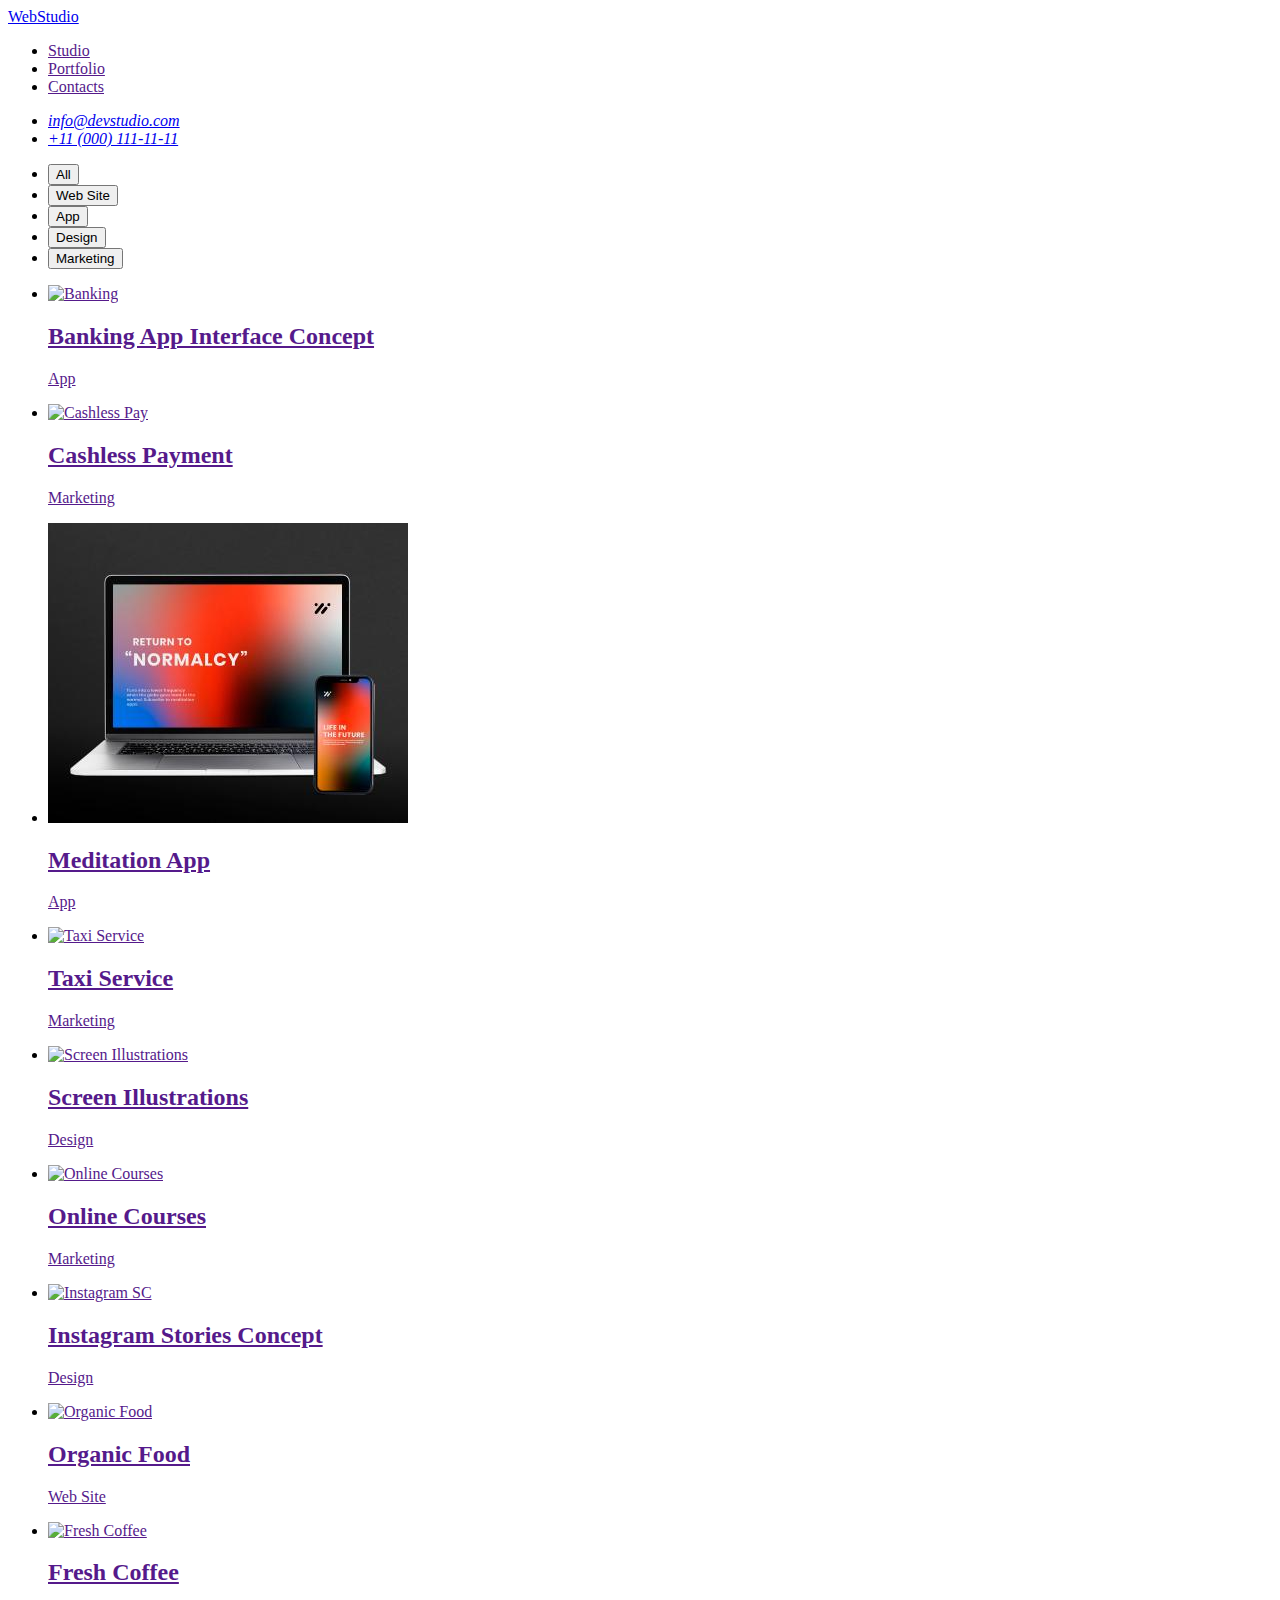
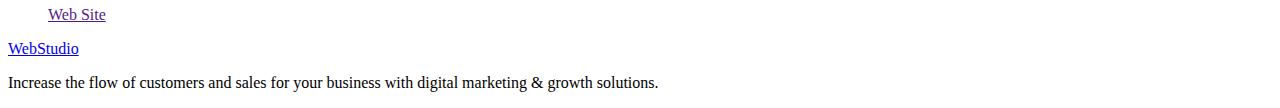
==== portfolio.html @ 50a55d16 "test_commit" ====
<!DOCTYPE html>
<html lang="en">
<head>
    <meta charset="UTF-8">
    <meta http-equiv="X-UA-Compatible" content="IE=edge">
    <meta name="viewport" content="width=device-width, initial-scale=1.0">
    <title>Portfolio</title>
</head>
<header> 
    <nav>
<a href="./index.html">
WebStudio
</a>
<!--Планировка составления бизнес проєкта -->
<ul>
    <li><a href="">Studio</a></li>
    <li><a href="">Portfolio</a></li>
    <li><a href="">Contacts</a></li>
</ul>
<!-- Контактная информация -->
</nav>
<address>
<ul>
<li><a href="mailto:info@devstudio.com">info@devstudio.com</a></li>
<li><a href="tel:+110001111111">+11 (000) 111-11-11</a></li>
</ul>
</address>
</header>
<main>
        <section>
            <h1 hidden>Portfolio</h1>
            <ul>
                <li>
                    <button type="button">All</button>
                </li>
                <li>
                    <button type="button">Web Site</button>
                </li>
                <li>
                    <button type="button">App</button>
                </li>
                <li>
                    <button type="button">Design</button>
                </li>
                <li>
                    <button type="button">Marketing</button>
                </li>
            </ul>
            <ul>
                <li>
                    <a href="">  
                        <img src="./images/img1.jpg" alt="Banking" width="360" height="300" >
                        <h2>Banking App Interface Concept</h2>
                        <p>App</p>
                    </a>
                </li>
                <li>
                    <a href="">  
                        <img src="./images/img2.jpg" alt="Cashless Pay" width="360" height="300">
                        <h2>Cashless Payment</h2>
                        <p>Marketing</p>
                    </a>  
                </li>
                <li>
                    <a href="">  
                        <img src="./images/img3.jpg" alt="Meditation App" width="360" height="300">
                        <h2>Meditation App</h2>
                        <p>App</p>
                    </a>
                </li>
                <li>
                    <a href="">  
                        <img src="./images/img4.jpg" alt="Taxi Service" width="360" height="300">
                        <h2>Taxi Service</h2>
                        <p>Marketing</p>
                    </a> 
                </li>
                <li>
                    <a href="">  
                        <img src="./images/img5.jpg" alt="Screen Illustrations" width="360" height="300">
                        <h2>Screen Illustrations</h2>
                        <p>Design</p>
                    </a>  
                </li>
                <li>
                    <a href="">  
                        <img src="./images/img6.jpg" alt="Online Courses" width="360" height="300">
                        <h2>Online Courses</h2>
                        <p>Marketing</p>
                    </a>    
                </li>
                <li>
                    <a href="">  
                        <img src="./images/img7.jpg" alt="Instagram SC" width="360" height="300">
                        <h2>Instagram Stories Concept</h2>
                        <p>Design</p>
                    </a>  
                </li>
                <li>
                    <a href="">  
                        <img src="./images/img8.jpg" alt="Organic Food" width="360" height="300">
                        <h2>Organic Food</h2>
                        <p>Web Site</p>
                    </a>  
                </li>
                <li>
                    <a href="">  
                        <img src="./images/img9.jpg" alt="Fresh Coffee" width="360" height="300">
                        <h2>Fresh Coffee</h2>
                        <p>Web Site</p>
                    </a>
                </li>
            </ul>
        </section>
    </main>
<footer>
<a href="./index.html">
  WebStudio
</a>
<p>
    Increase the flow of customers and sales for your business with digital marketing & growth solutions.
</p>
</footer>
</html>
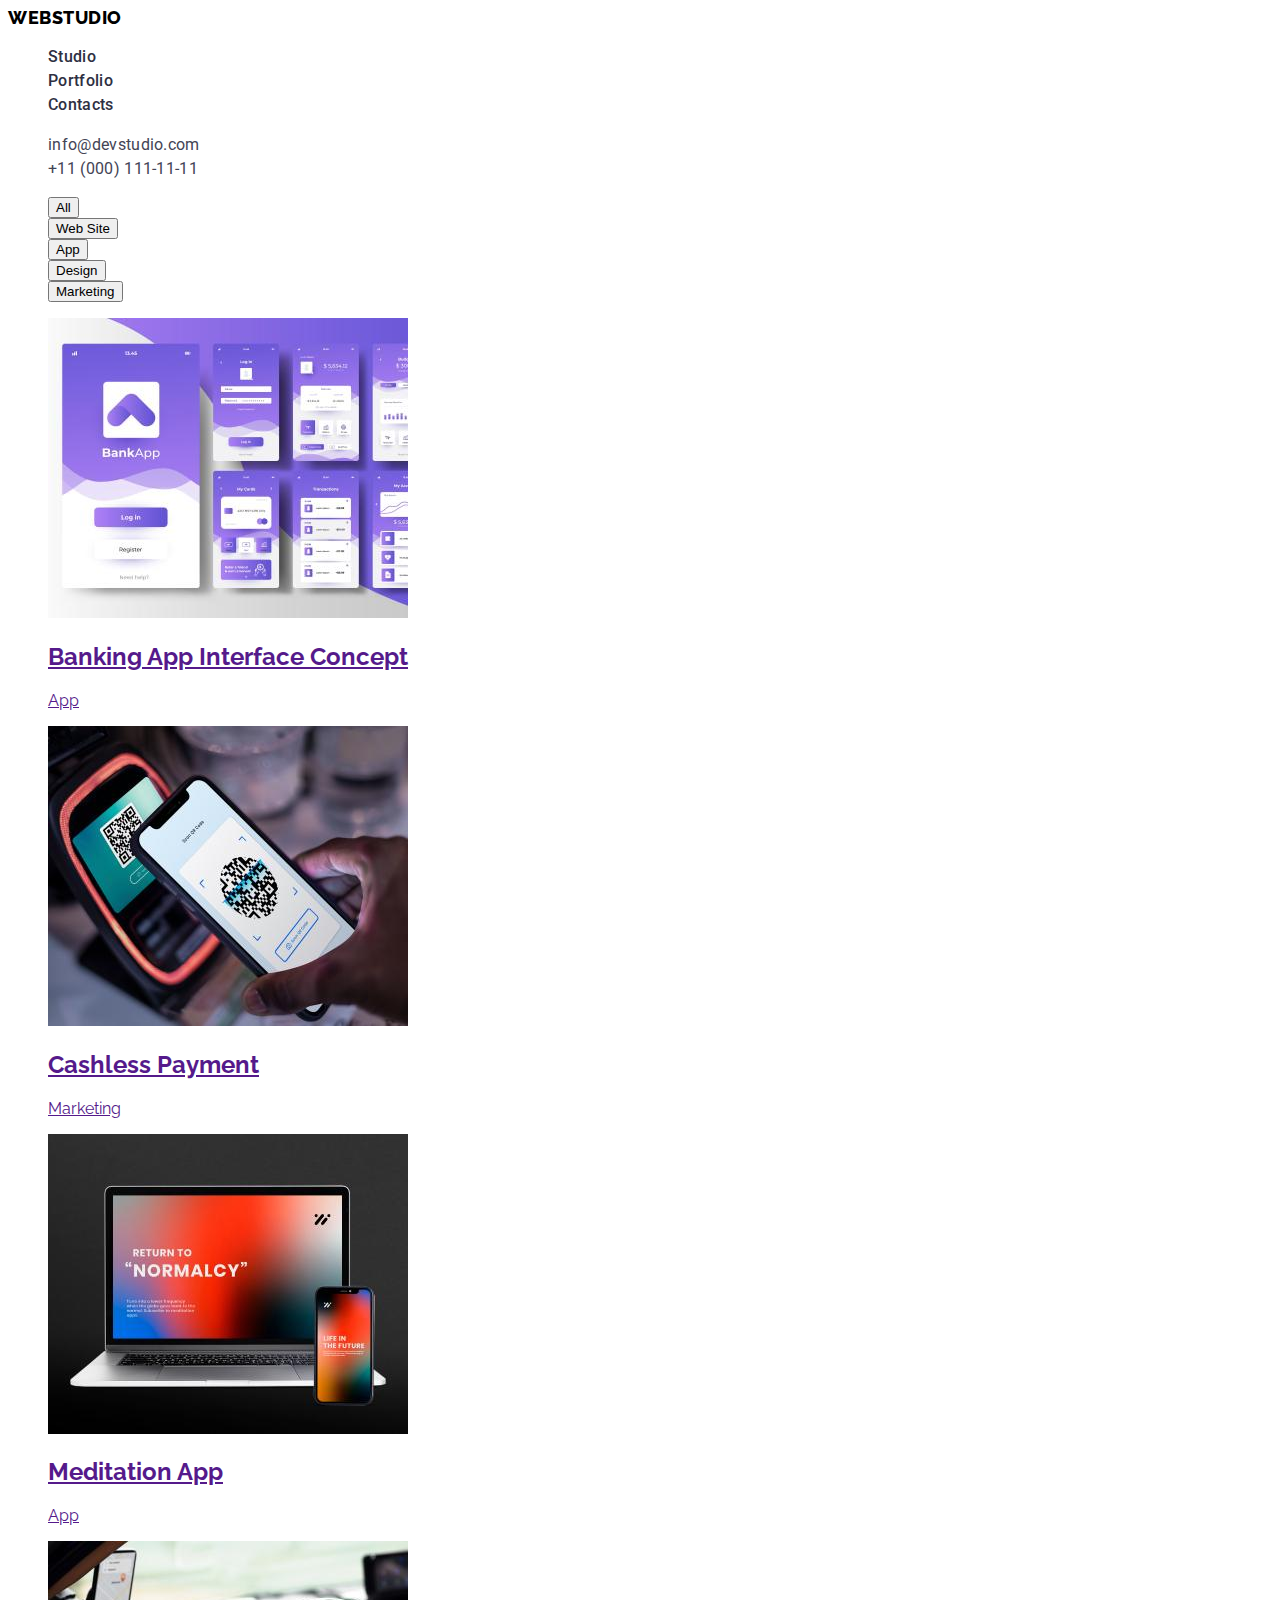
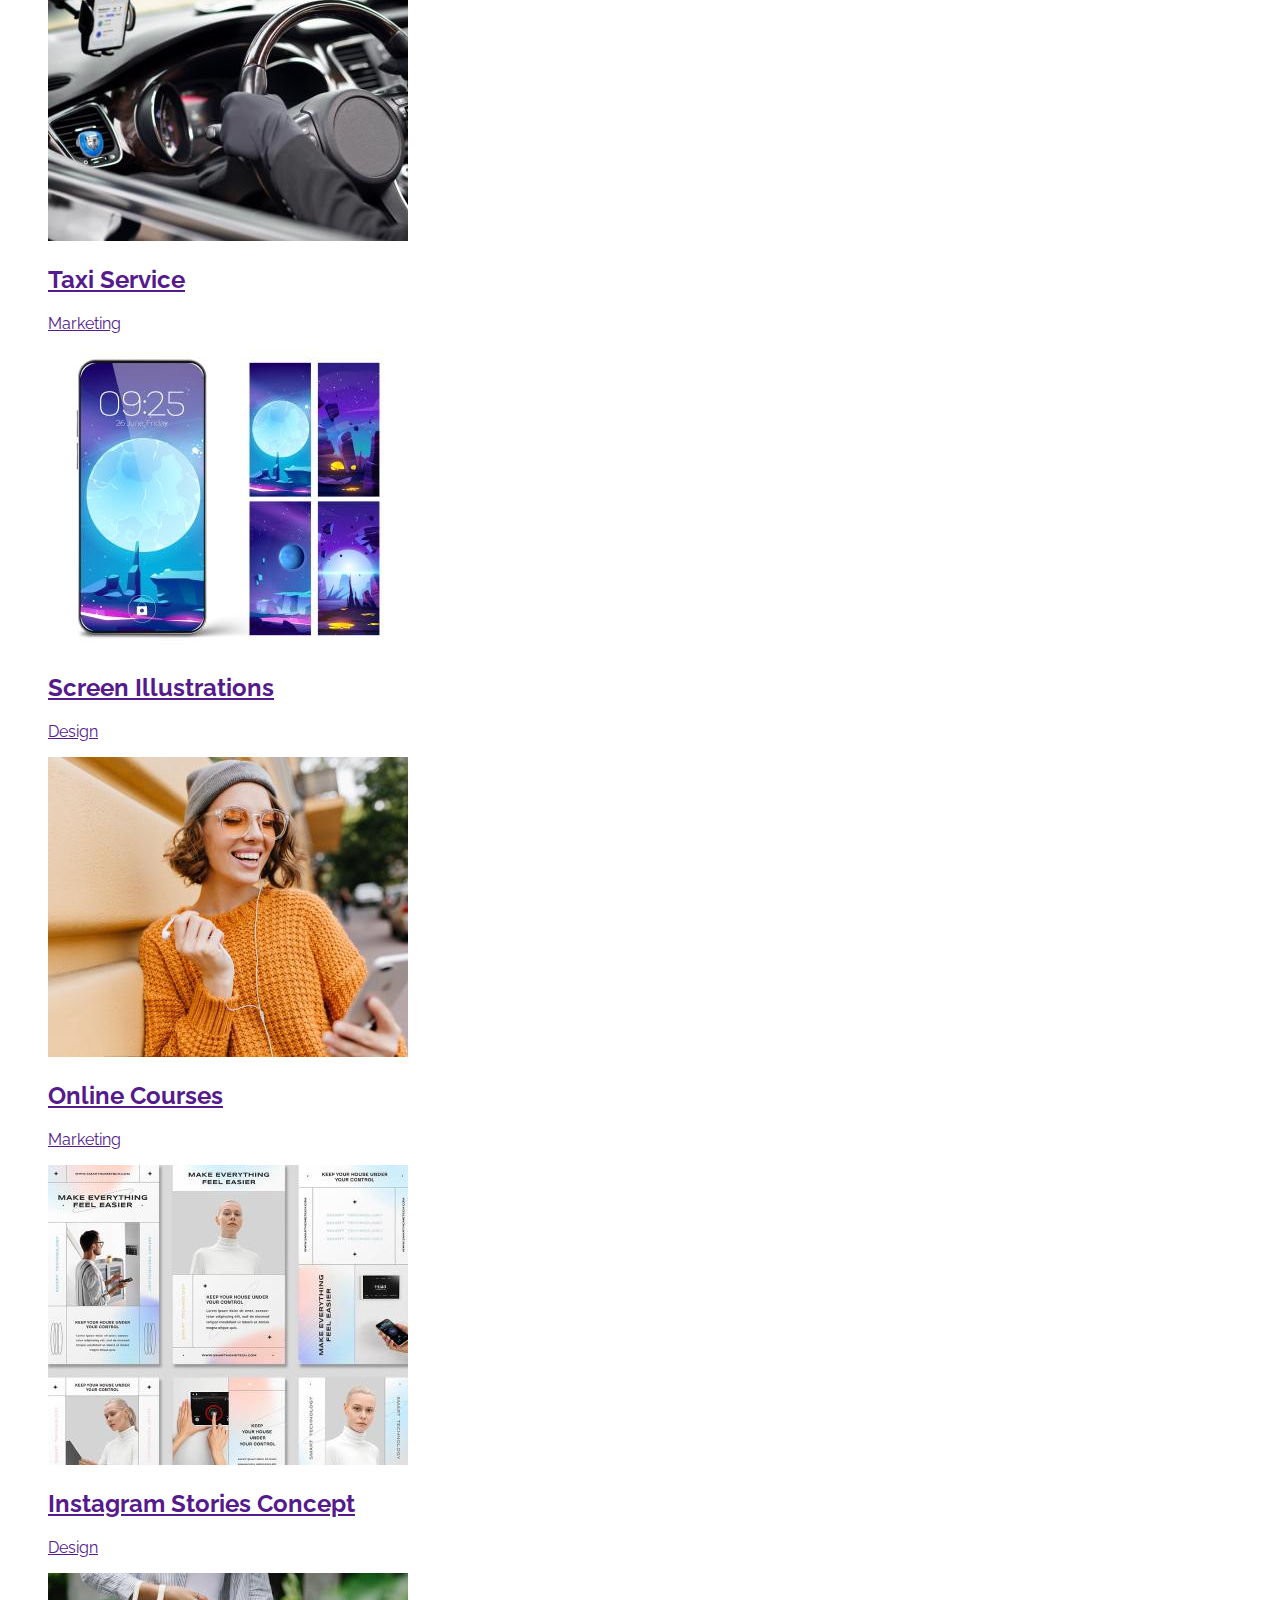
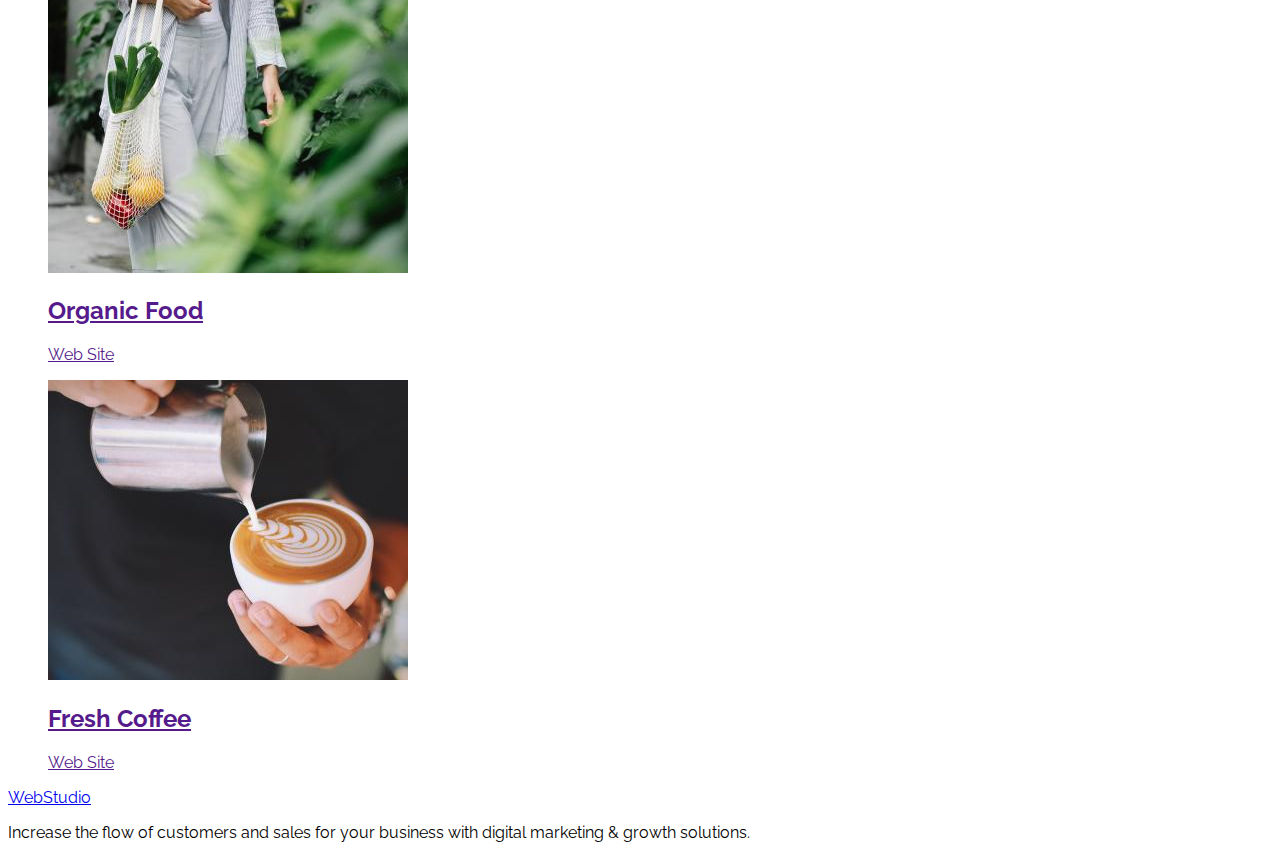
==== commit 030633eb: "commit 2.0." ====
--- a/portfolio.html
+++ b/portfolio.html
@@ -5,109 +5,113 @@
     <meta http-equiv="X-UA-Compatible" content="IE=edge">
     <meta name="viewport" content="width=device-width, initial-scale=1.0">
     <title>Portfolio</title>
+    <link rel="preconnect" href="https://fonts.googleapis.com">
+    <link rel="preconnect" href="https://fonts.gstatic.com" crossorigin>
+    <link href="https://fonts.googleapis.com/css2?family=Raleway:wght@800&family=Roboto:wght@400;500;700;900&display=swap" rel="stylesheet">
+    <link rel="stylesheet" href="./css/styles.css">
 </head>
-<header> 
-    <nav>
-<a href="./index.html">
+<header class="header"> 
+    <nav class="header-nav">
+<a href="./index.html" class="header-logo">
 WebStudio
 </a>
 <!--Планировка составления бизнес проєкта -->
-<ul>
-    <li><a href="">Studio</a></li>
-    <li><a href="">Portfolio</a></li>
-    <li><a href="">Contacts</a></li>
+<ul class="head-list">
+    <li class="head-item"><a href="" class="head-link">Studio</a></li>
+    <li class="head-item"><a href="" class="head-link">Portfolio</a></li>
+    <li class="head-item"><a href="" class="head-link">Contacts</a></li>
 </ul>
 <!-- Контактная информация -->
 </nav>
-<address>
-<ul>
-<li><a href="mailto:info@devstudio.com">info@devstudio.com</a></li>
-<li><a href="tel:+110001111111">+11 (000) 111-11-11</a></li>
+<address class="head-address">
+<ul class="address-list">
+<li class="address-item"><a href="mailto:info@devstudio.com" class="address-link">info@devstudio.com</a></li>
+<li class="address-item"><a href="tel:+110001111111" class="address-link">+11 (000) 111-11-11</a></li>
 </ul>
 </address>
 </header>
-<main>
-        <section>
+<main class="main" >
+        <section class="filter">
             <h1 hidden>Portfolio</h1>
-            <ul>
-                <li>
+            <ul class="filter-list">
+                <li class="filter-item">
                     <button type="button">All</button>
                 </li>
-                <li>
+                <li class="filter-item">
                     <button type="button">Web Site</button>
                 </li>
-                <li>
+                <li class="filter-item">
                     <button type="button">App</button>
                 </li>
-                <li>
+                <li class="filter-item">
                     <button type="button">Design</button>
                 </li>
-                <li>
+                <li class="filter-item">
                     <button type="button">Marketing</button>
                 </li>
             </ul>
-            <ul>
-                <li>
+            <ul class="card" class="link">
+                <li class="card-item">
                     <a href="">  
                         <img src="./images/img1.jpg" alt="Banking" width="360" height="300" >
-                        <h2>Banking App Interface Concept</h2>
-                        <p>App</p>
+                        <h2 class="card-name">Banking App Interface Concept</h2>
+                        <p class="card-group">App</p>
                     </a>
                 </li>
-                <li>
+                <li class="card-item">
                     <a href="">  
                         <img src="./images/img2.jpg" alt="Cashless Pay" width="360" height="300">
-                        <h2>Cashless Payment</h2>
-                        <p>Marketing</p>
+                        <h2 class="card-name">Cashless Payment</h2>
+                        <p class="card-group">Marketing</p>
+                    </a>  
+                </li >
+                <li class="card-item">
+                    <a href="">  
+                        <img src="./images/img3.jpg" alt="Meditation App" width="360" height="300">
+                        <h2 class="card-name">Meditation App</h2>
+                        <p class="card-group">App</p>
+                    </a>
+                </li>
+                <li class="card-item">
+                    <a href="">  
+                        <img src="./images/img4.jpg" alt="Taxi Service" width="360" height="300">
+                        <h2 class="card-name">Taxi Service</h2>
+                        <p class="card-group">Marketing</p>
+                    </a> 
+                </li>
+                <li class="card-item">
+                    <a href="">  
+                        <img src="./images/img5.jpg" alt="Screen Illustrations" width="360" height="300">
+                        <h2 class="card-name">Screen Illustrations</h2>
+                        <p class="card-group">Design</p>
                     </a>  
                 </li>
-                <li>
+                <li class="card-item">
                     <a href="">  
-                        <img src="./images/img3.jpg" alt="Meditation App" width="360" height="300">
-                        <h2>Meditation App</h2>
-                        <p>App</p>
-                    </a>
+                        <img src="./images/img6.jpg" alt="Online Courses" width="360" height="300">
+                        <h2 class="card-name">Online Courses</h2>
+                        <p class="card-group">Marketing</p>
+                    </a>    
                 </li>
-                <li>
+                <li class="card-item">
                     <a href="">  
-                        <img src="./images/img4.jpg" alt="Taxi Service" width="360" height="300">
-                        <h2>Taxi Service</h2>
-                        <p>Marketing</p>
-                    </a> 
-                </li>
-                <li>
-                    <a href="">  
-                        <img src="./images/img5.jpg" alt="Screen Illustrations" width="360" height="300">
-                        <h2>Screen Illustrations</h2>
-                        <p>Design</p>
+                        <img src="./images/img7.jpg" alt="Instagram SC" width="360" height="300">
+                        <h2 class="card-name">Instagram Stories Concept</h2>
+                        <p class="card-group">Design</p>
                     </a>  
                 </li>
-                <li>
+                <li class="card-item">
                     <a href="">  
-                        <img src="./images/img6.jpg" alt="Online Courses" width="360" height="300">
-                        <h2>Online Courses</h2>
-                        <p>Marketing</p>
-                    </a>    
-                </li>
-                <li>
-                    <a href="">  
-                        <img src="./images/img7.jpg" alt="Instagram SC" width="360" height="300">
-                        <h2>Instagram Stories Concept</h2>
-                        <p>Design</p>
+                        <img src="./images/img8.jpg" alt="Organic Food" width="360" height="300">
+                        <h2 class="card-name">Organic Food</h2>
+                        <p class="card-group">Web Site</p>
                     </a>  
                 </li>
-                <li>
-                    <a href="">  
-                        <img src="./images/img8.jpg" alt="Organic Food" width="360" height="300">
-                        <h2>Organic Food</h2>
-                        <p>Web Site</p>
-                    </a>  
-                </li>
-                <li>
+                <li class="card-item">
                     <a href="">  
                         <img src="./images/img9.jpg" alt="Fresh Coffee" width="360" height="300">
-                        <h2>Fresh Coffee</h2>
-                        <p>Web Site</p>
+                        <h2 class="card-name">Fresh Coffee</h2>
+                        <p class="card-group" class="link">Web Site</p>
                     </a>
                 </li>
             </ul>
--- a/css/styles.css
+++ b/css/styles.css
@@ -0,0 +1,52 @@
+body {
+    font-family: 'Roboto', sans-serif;
+    font-family: 'Raleway', sans-serif;
+}
+.header-logo{
+font-family: 'Raleway';
+font-style: normal;
+font-weight: 800;
+font-size: 18px;
+line-height: 1.16;
+letter-spacing: 0.03em;
+text-transform: uppercase;
+color: black;
+text-decoration: none;
+}  
+
+ul {list-style: none;}
+
+.head-link {
+font-size: 16px;
+line-height: 1.5;
+letter-spacing: 0.02em;
+color: #2E2F42;
+ text-decoration: none;
+}
+.head-link:hover {
+color: #404BBF;
+}
+
+.head-list .head-link:focus{
+    color: blue;
+}
+
+.address-item {
+    font-style: normal;
+}
+
+.address-link{
+font-family: 'Roboto';
+font-style: normal;
+font-weight: 400;
+font-size: 16px;
+line-height: 1.5;
+letter-spacing: 0.02em;
+color: #434455;
+text-decoration: none;
+}
+
+.header {
+    font-family: 'Roboto';
+    font-weight: 500;
+    }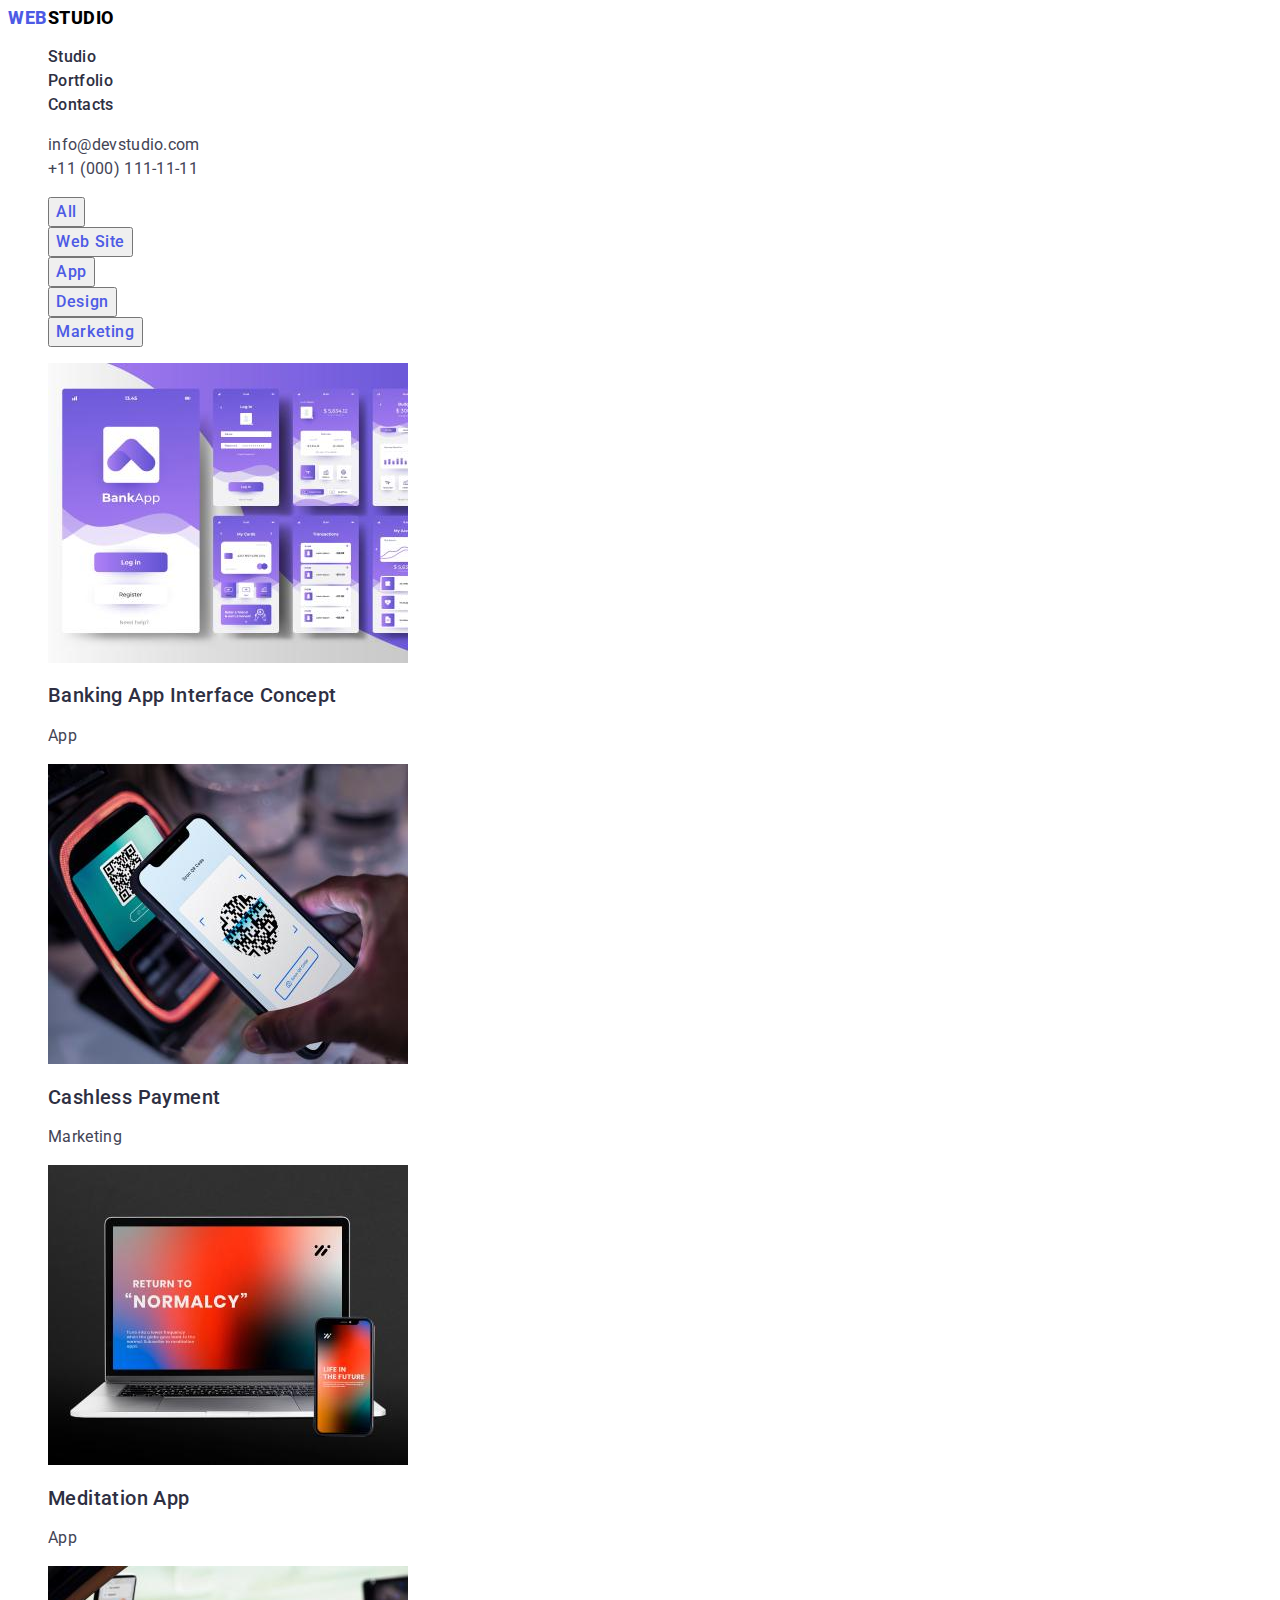
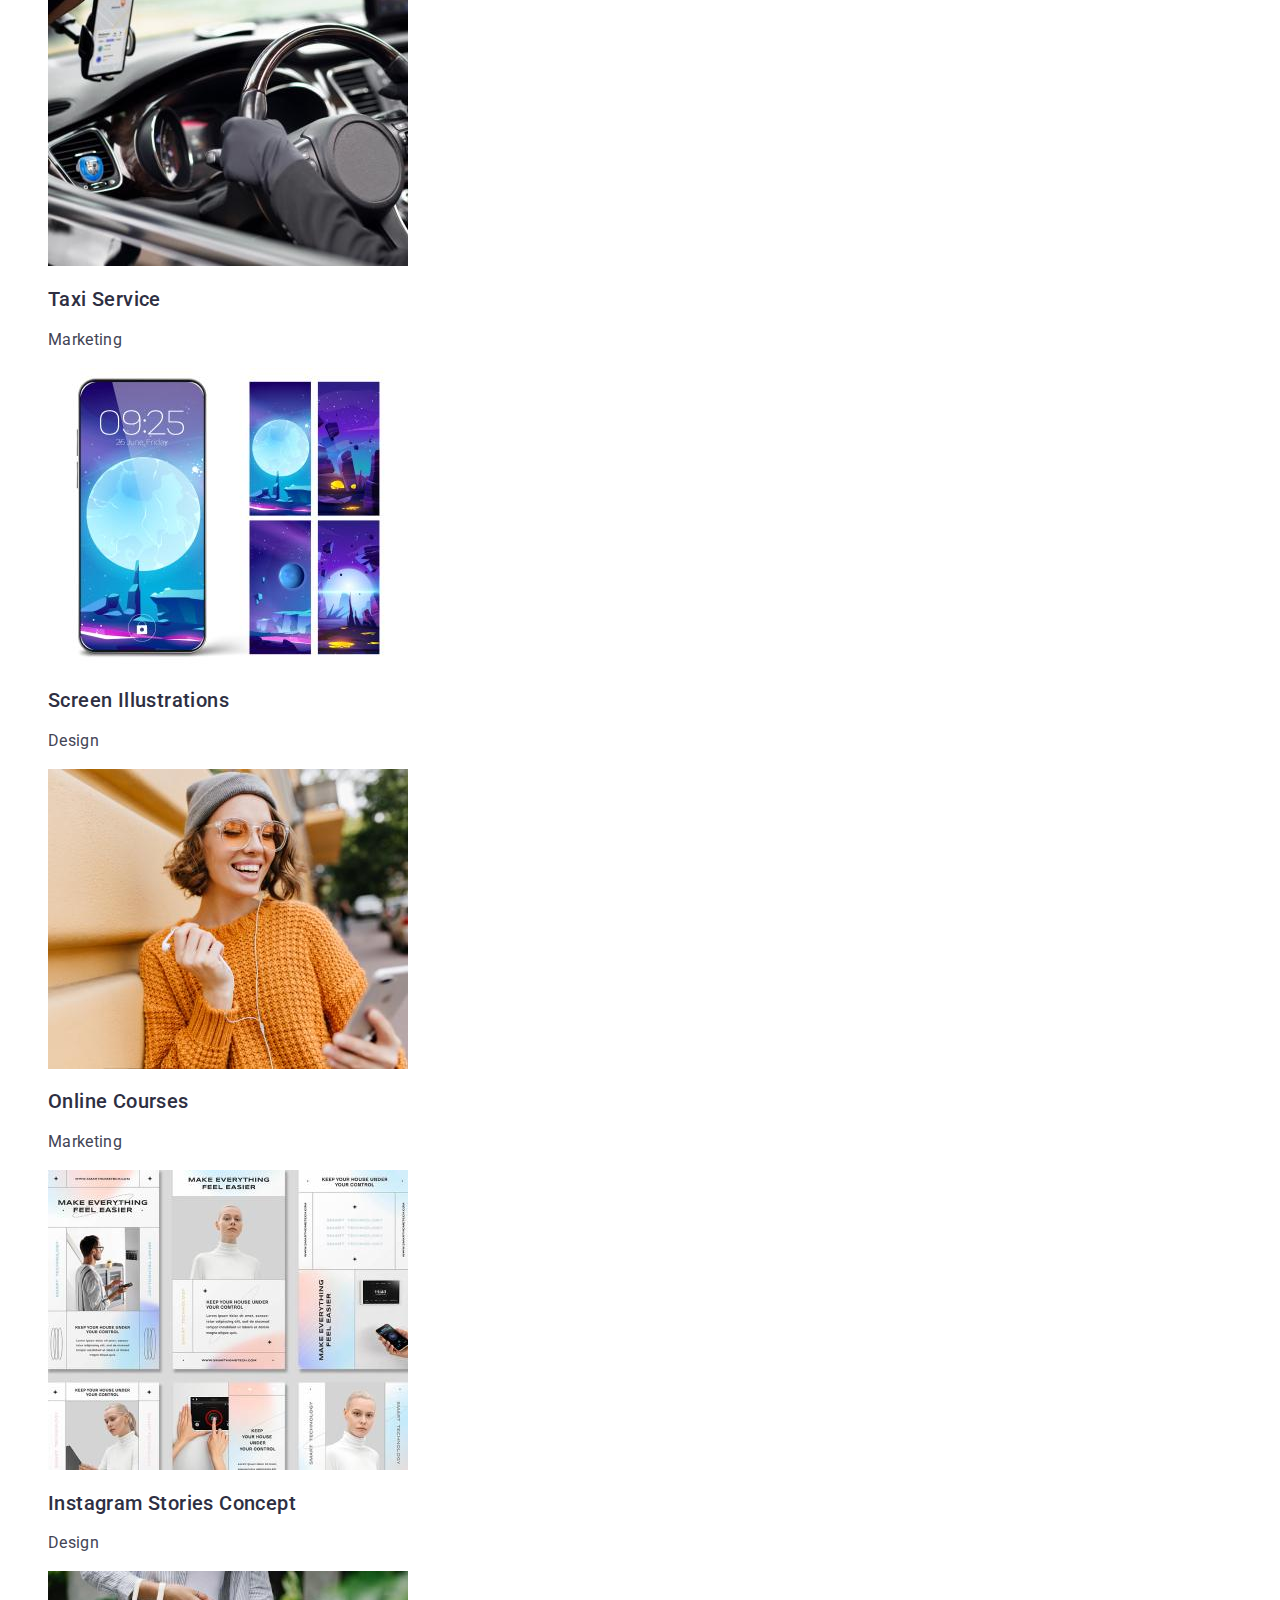
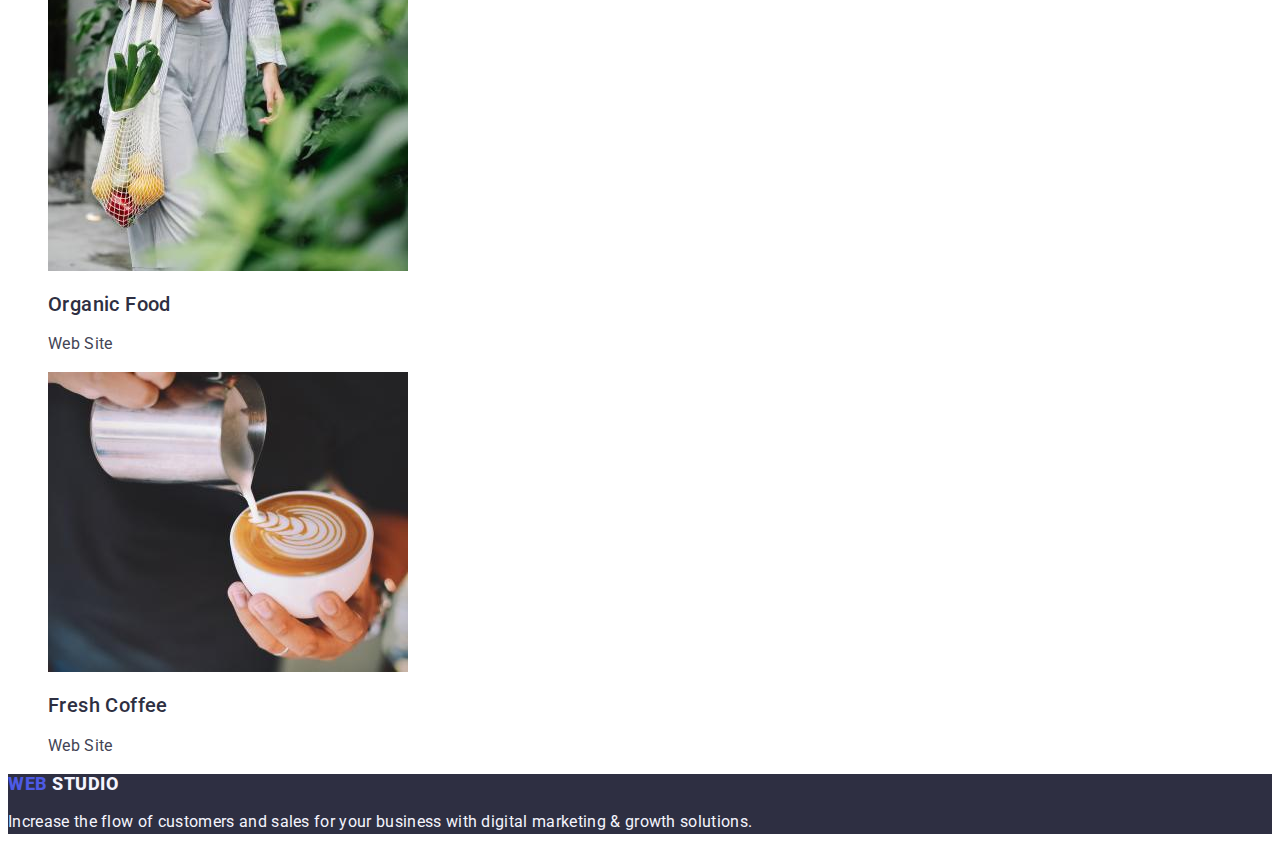
==== commit 02385388: "commit_3.0" ====
--- a/portfolio.html
+++ b/portfolio.html
@@ -13,7 +13,7 @@
 <header class="header"> 
     <nav class="header-nav">
 <a href="./index.html" class="header-logo">
-WebStudio
+<span class="span">Web</span>Studio
 </a>
 <!--Планировка составления бизнес проєкта -->
 <ul class="head-list">
@@ -24,7 +24,7 @@
 <!-- Контактная информация -->
 </nav>
 <address class="head-address">
-<ul class="address-list">
+<ul class="address-list service">
 <li class="address-item"><a href="mailto:info@devstudio.com" class="address-link">info@devstudio.com</a></li>
 <li class="address-item"><a href="tel:+110001111111" class="address-link">+11 (000) 111-11-11</a></li>
 </ul>
@@ -35,93 +35,93 @@
             <h1 hidden>Portfolio</h1>
             <ul class="filter-list">
                 <li class="filter-item">
-                    <button type="button">All</button>
+                    <button type="button" class="filter-btn">All</button>
                 </li>
                 <li class="filter-item">
-                    <button type="button">Web Site</button>
+                    <button type="button" class="filter-btn">Web Site</button>
                 </li>
                 <li class="filter-item">
-                    <button type="button">App</button>
+                    <button type="button" class="filter-btn">App</button>
                 </li>
                 <li class="filter-item">
-                    <button type="button">Design</button>
+                    <button type="button" class="filter-btn">Design</button>
                 </li>
                 <li class="filter-item">
-                    <button type="button">Marketing</button>
+                    <button type="button" class="filter-btn">Marketing</button>
                 </li>
             </ul>
-            <ul class="card" class="link">
-                <li class="card-item">
-                    <a href="">  
-                        <img src="./images/img1.jpg" alt="Banking" width="360" height="300" >
-                        <h2 class="card-name">Banking App Interface Concept</h2>
+            <ul class="card" >
+                <li class="card-item" >
+                    <a href="" class="link">  
+                        <img src="./images/img1.jpg" alt="banking" width="360" height="300" >
+                        <h2 class="card-name" >Banking App Interface Concept</h2>
                         <p class="card-group">App</p>
                     </a>
                 </li>
                 <li class="card-item">
-                    <a href="">  
-                        <img src="./images/img2.jpg" alt="Cashless Pay" width="360" height="300">
+                    <a href="" class="link">  
+                        <img src="./images/img2.jpg" alt="cashless-pay" width="360" height="300">
                         <h2 class="card-name">Cashless Payment</h2>
                         <p class="card-group">Marketing</p>
                     </a>  
                 </li >
                 <li class="card-item">
-                    <a href="">  
-                        <img src="./images/img3.jpg" alt="Meditation App" width="360" height="300">
+                    <a href="" class="link">  
+                        <img src="./images/img3.jpg" alt="meditation-app" width="360" height="300">
                         <h2 class="card-name">Meditation App</h2>
                         <p class="card-group">App</p>
                     </a>
                 </li>
                 <li class="card-item">
-                    <a href="">  
-                        <img src="./images/img4.jpg" alt="Taxi Service" width="360" height="300">
+                    <a href="" class="link">  
+                        <img src="./images/img4.jpg" alt="taxi-service" width="360" height="300">
                         <h2 class="card-name">Taxi Service</h2>
                         <p class="card-group">Marketing</p>
                     </a> 
                 </li>
                 <li class="card-item">
-                    <a href="">  
-                        <img src="./images/img5.jpg" alt="Screen Illustrations" width="360" height="300">
+                    <a href="" class="link">  
+                        <img src="./images/img5.jpg" alt="screen-illustrations" width="360" height="300">
                         <h2 class="card-name">Screen Illustrations</h2>
                         <p class="card-group">Design</p>
                     </a>  
                 </li>
                 <li class="card-item">
-                    <a href="">  
-                        <img src="./images/img6.jpg" alt="Online Courses" width="360" height="300">
+                    <a href="" class="link">  
+                        <img src="./images/img6.jpg" alt="online-courses" width="360" height="300">
                         <h2 class="card-name">Online Courses</h2>
                         <p class="card-group">Marketing</p>
                     </a>    
                 </li>
                 <li class="card-item">
-                    <a href="">  
-                        <img src="./images/img7.jpg" alt="Instagram SC" width="360" height="300">
+                    <a href="" class="link">  
+                        <img src="./images/img7.jpg" alt="instagram-sc" width="360" height="300">
                         <h2 class="card-name">Instagram Stories Concept</h2>
                         <p class="card-group">Design</p>
                     </a>  
                 </li>
                 <li class="card-item">
-                    <a href="">  
-                        <img src="./images/img8.jpg" alt="Organic Food" width="360" height="300">
+                    <a href="" class="link">  
+                        <img src="./images/img8.jpg" alt="organic-food" width="360" height="300">
                         <h2 class="card-name">Organic Food</h2>
                         <p class="card-group">Web Site</p>
                     </a>  
                 </li>
                 <li class="card-item">
-                    <a href="">  
-                        <img src="./images/img9.jpg" alt="Fresh Coffee" width="360" height="300">
+                    <a href="" class="link">  
+                        <img src="./images/img9.jpg" alt="fresh-coffee" width="360" height="300">
                         <h2 class="card-name">Fresh Coffee</h2>
-                        <p class="card-group" class="link">Web Site</p>
+                        <p class="card-group">Web Site</p>
                     </a>
                 </li>
             </ul>
         </section>
     </main>
-<footer>
-<a href="./index.html">
-  WebStudio
+<footer class="footer">
+<a href="./index.html" class="header-logo">
+<span class="span">Web</span> <span class="span-footer">Studio</span>
 </a>
-<p>
+<p class="footer-text">
     Increase the flow of customers and sales for your business with digital marketing & growth solutions.
 </p>
 </footer>
--- a/css/styles.css
+++ b/css/styles.css
@@ -1,9 +1,41 @@
+:root{
+    --color-btn:#4D5AE5;
+    --color-name:#2E2F42;
+    --color-group:#434455;
+    --height-btn:1.5;
+    --height-card-name: 1.2;
+    --span-color:#4D5AE5;
+    --span-footer-color:#F4F4FD;
+}
+
 body {
     font-family: 'Roboto', sans-serif;
-    font-family: 'Raleway', sans-serif;
-}
+    color: #2E2F42;
+}
+
+.span{
+    color: var(--span-color);
+    }
+
+    .span-footer{
+    color: var(--span-footer-color);
+    }
+
+.link{
+    text-decoration: none;   
+}
+
+.service{
+    text-decoration:none;
+}
+
+.header {
+    font-family: 'Roboto' sans-serif;
+    font-weight: 500;
+    }
+
 .header-logo{
-font-family: 'Raleway';
+font-family: 'Raleway' sans-serif;
 font-style: normal;
 font-weight: 800;
 font-size: 18px;
@@ -21,7 +53,7 @@
 line-height: 1.5;
 letter-spacing: 0.02em;
 color: #2E2F42;
- text-decoration: none;
+text-decoration: none;
 }
 .head-link:hover {
 color: #404BBF;
@@ -31,12 +63,8 @@
     color: blue;
 }
 
-.address-item {
-    font-style: normal;
-}
-
 .address-link{
-font-family: 'Roboto';
+font-family: 'Roboto' sans-serif;
 font-style: normal;
 font-weight: 400;
 font-size: 16px;
@@ -46,7 +74,165 @@
 text-decoration: none;
 }
 
-.header {
-    font-family: 'Roboto';
+.address-link:hover, .address-link:focus{
+color: #404BBF;
+}
+
+.main{
+
+}
+
+.filter{
+
+}
+
+.filter-list{
+
+}
+
+.filter-btn{
+font-family: inherit;
+font-style: normal;
+font-weight: 500;
+font-size: 16px;
+line-height: var(--height-btn);
+letter-spacing: 0.04em;
+color: var(--color-btn);
+cursor: pointer;
+}
+
+.filter-btn:hover, .filter-btn:focus{
+background: #404BBF;
+color: #FFFFFF;
+cursor: pointer;
+}
+
+
+.card-name{
+font-family: 'Roboto' sans-serif;
+font-style: normal;
+font-weight: 500;
+font-size: 20px;
+line-height: var(--height-card-name);
+letter-spacing: 0.02em;
+color: var(--color-name);
+}
+
+.card-group{
+    font-family: 'Roboto' sans-serif;
+    font-style: normal;
+    font-weight: 400;
+    font-size: 16px;
+    line-height: 1.5;
+    letter-spacing: 0.02em;
+    color: var(--color-group);
+}
+
+.footer{
+    background: #2E2F42;
+}
+
+.footer-text{
+font-family: 'Roboto' sans-serif;
+font-style: normal;
+font-weight: 400;
+font-size: 16px;
+line-height: 1.5;
+letter-spacing: 0.02em;
+color: #F4F4FD;
+}
+    
+/*___________________first page site_____________________*/
+
+.hero{
+    background: #2E2F42;
+}
+
+.hero-header{
+    font-family: 'Roboto' sans-serif;
+    font-style: normal;
+    font-weight: 700;
+    font-size: 56px;
+    line-height: 1.07;
+    letter-spacing: 0.02em;
+    color: #FFFFFF;
+}
+
+.hero-btn{
+    font-family: 'Roboto'sans-serif;
+font-style: normal;
+font-weight: 500;
+font-size: 16px;
+line-height: 1.5;
+letter-spacing: 0.04em;
+color: #FFFFFF;
+background: #4D5AE5;
+cursor: pointer;
+}
+
+.hero-btn:hover ,
+.hero-btn:focus{
+background: #404BBF;
+}
+
+.advantages-title{
+font-family: 'Roboto'sans-serif;
+font-style: normal;
+font-weight: 500;
+font-size: 20px;
+line-height: 1.2;
+letter-spacing: 0.02em;
+color: #2E2F42;
+}
+
+.advantages-text{
+    font-family: 'Roboto'sans-serif;
+    font-style: normal;
+    font-weight: 400;
+    font-size: 16px;
+    line-height: 1.5;
+    letter-spacing: 0.02em;
+    color: #434455;
+}
+
+.mission-head{
+    font-family: 'Roboto'sans-serif;
+    font-style: normal;
+    font-weight: 700;
+    font-size: 36px;
+    line-height: 1.11;
+    letter-spacing: 0.02em;
+    color: #2E2F42;
+}
+
+.team{
+background: #F4F4FD;
+}
+
+.team-head{
+    font-family: 'Roboto'sans-serif;
+    font-style: normal;
+    font-weight: 700;
+    font-size: 36px;
+    line-height: 1.11;
+    letter-spacing: 0.02em;
+    color: #2E2F42;
+}
+
+.team-name{
+    font-family: 'Roboto'sans-serif;
+    font-style: normal;
     font-weight: 500;
-    }+    font-size: 20px;
+    line-height: 1.2;
+    letter-spacing: 0.02em;
+    color: #2E2F42;
+}
+
+.team-group{
+font-family: 'Roboto'sans-serif;
+font-size: 16px;
+line-height: 1.5;
+letter-spacing: 0.02em;
+color: #434455;
+}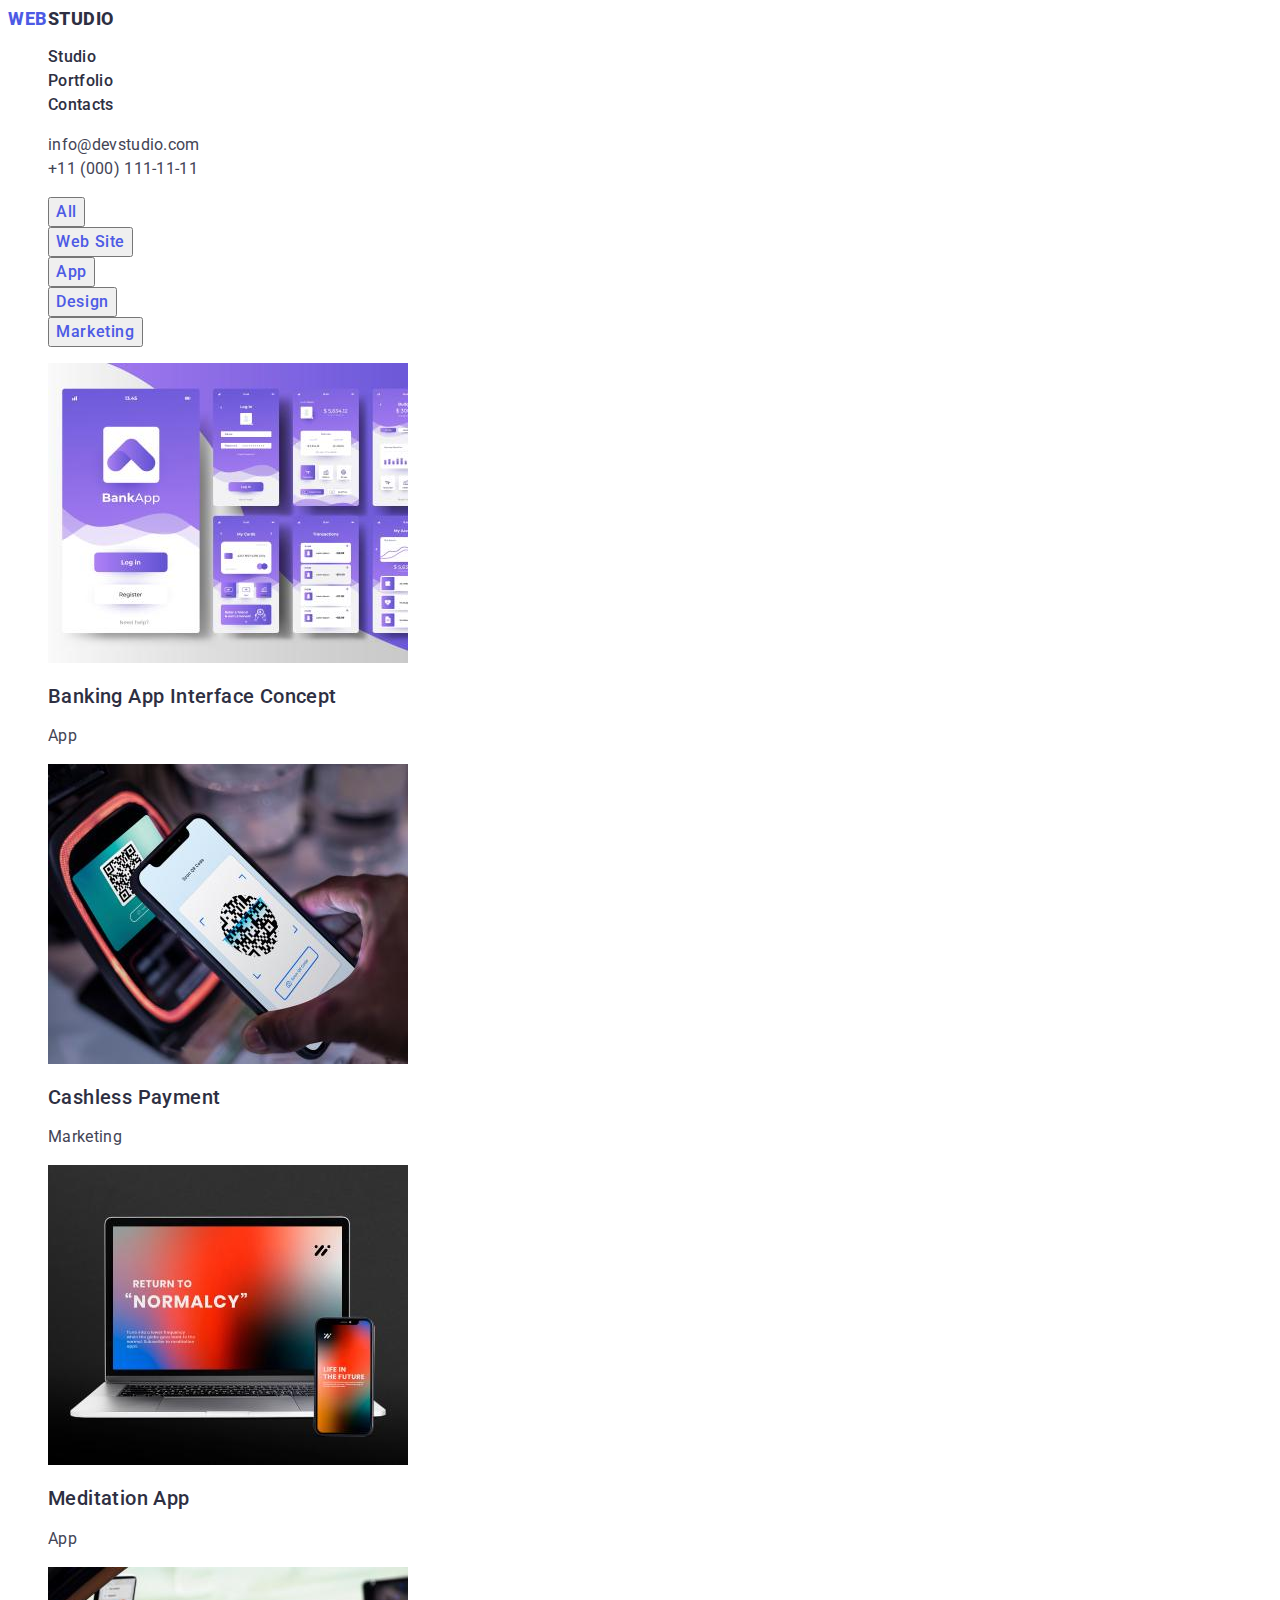
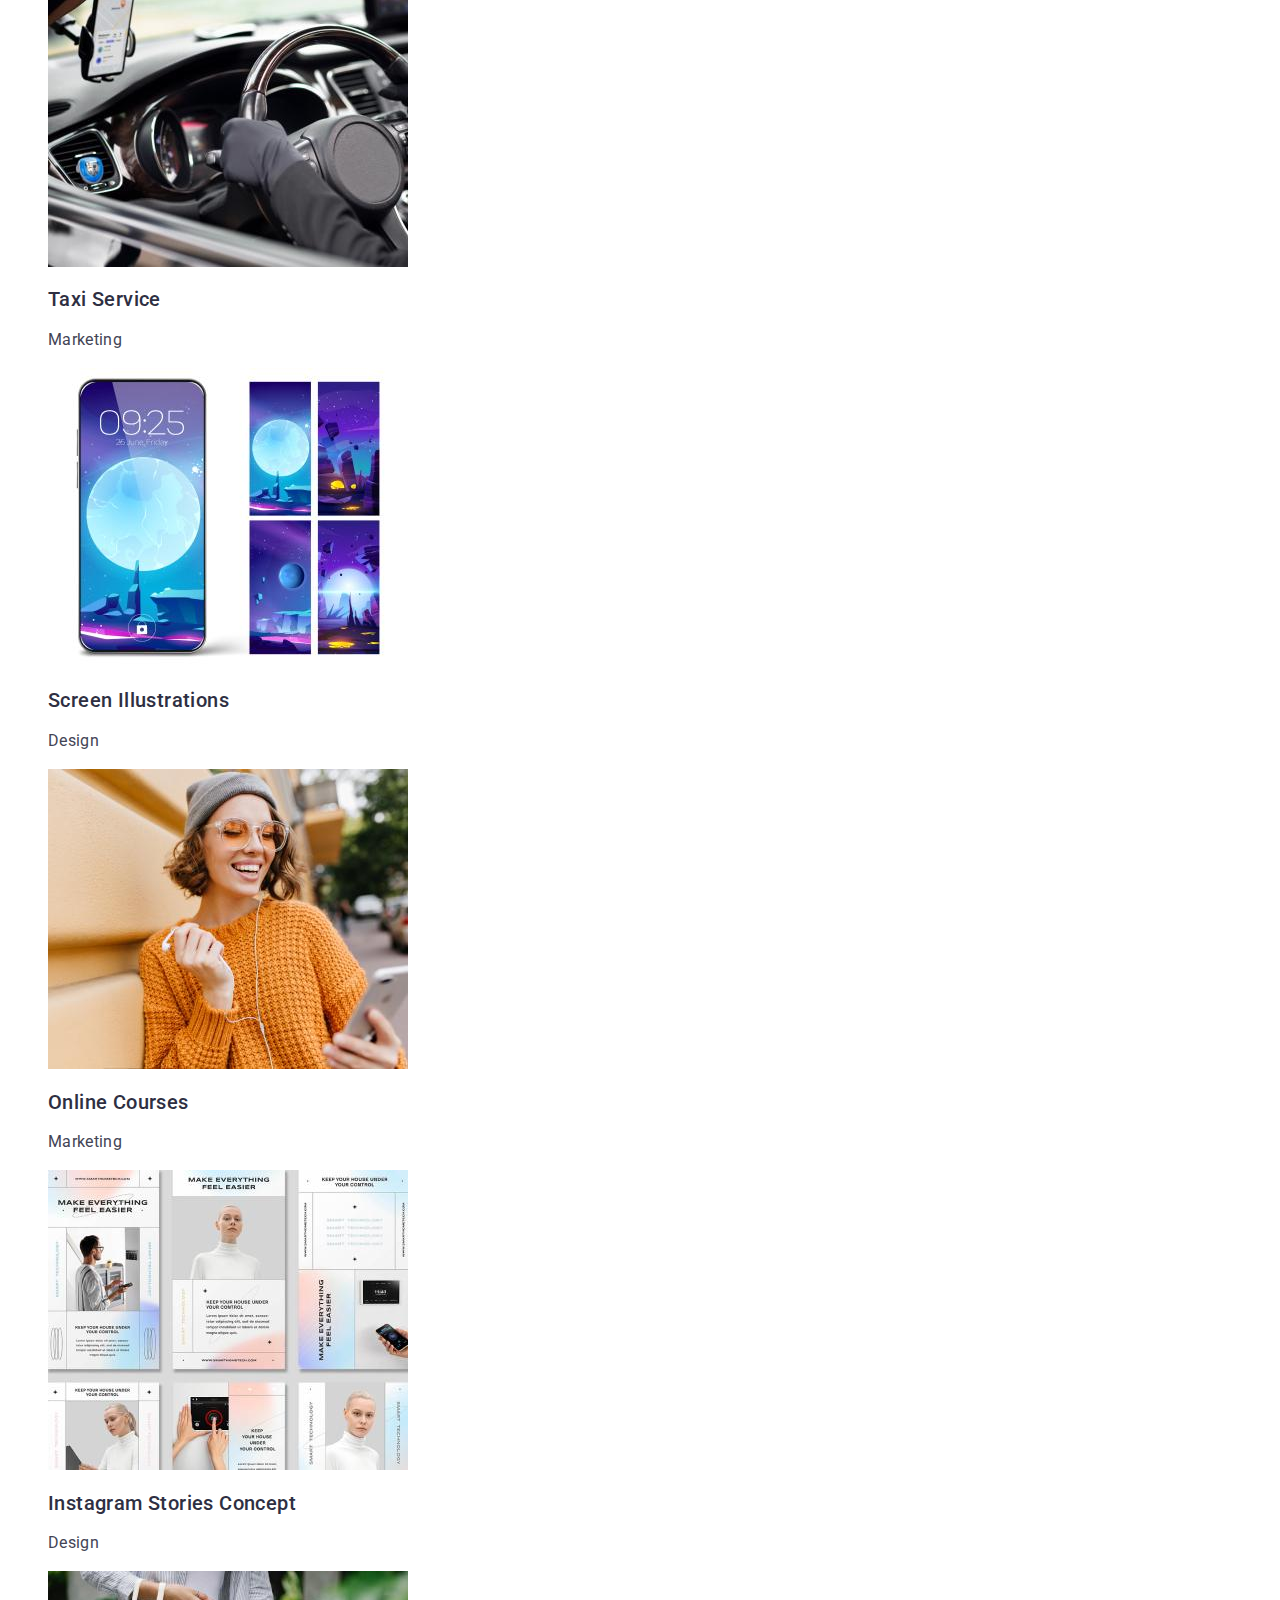
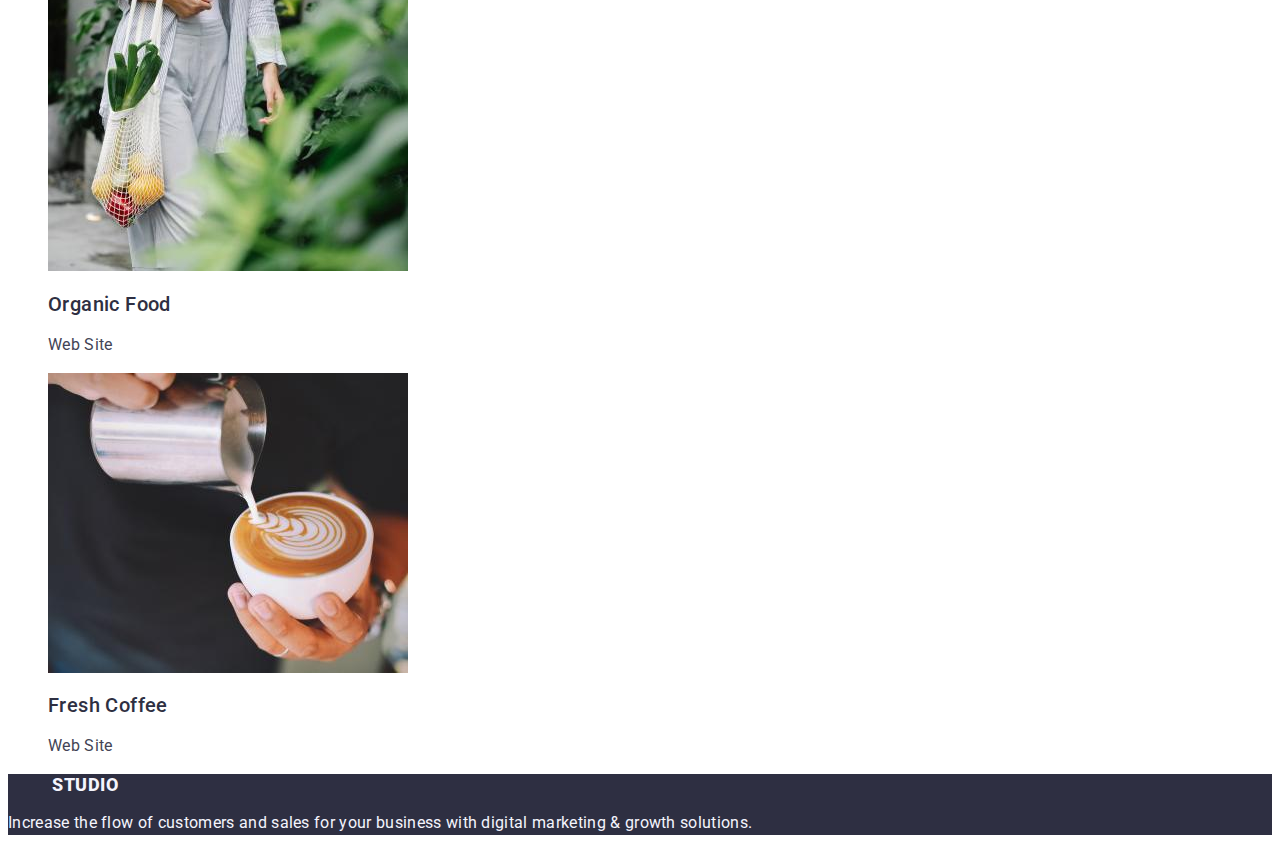
==== commit cc6d7cdd: "commit_4.0" ====
--- a/portfolio.html
+++ b/portfolio.html
@@ -12,9 +12,9 @@
 </head>
 <header class="header"> 
     <nav class="header-nav">
-<a href="./index.html" class="header-logo">
-<span class="span">Web</span>Studio
-</a>
+        <a href="./index.html" class="header-logo link">
+            Web<span class="span">STUDIO</span>
+            </a>
 <!--Планировка составления бизнес проєкта -->
 <ul class="head-list">
     <li class="head-item"><a href="" class="head-link">Studio</a></li>
@@ -111,7 +111,7 @@
                     <a href="" class="link">  
                         <img src="./images/img9.jpg" alt="fresh-coffee" width="360" height="300">
                         <h2 class="card-name">Fresh Coffee</h2>
-                        <p class="card-group">Web Site</p>
+                        <p class="card-group link">Web Site</p>
                     </a>
                 </li>
             </ul>
--- a/css/styles.css
+++ b/css/styles.css
@@ -4,17 +4,19 @@
     --color-group:#434455;
     --height-btn:1.5;
     --height-card-name: 1.2;
-    --span-color:#4D5AE5;
+    --span-color:#2e2f42;
     --span-footer-color:#F4F4FD;
+    --color-body:#FFFFFF
 }
 
 body {
     font-family: 'Roboto', sans-serif;
-    color: #2E2F42;
+    color: #434455; 
+    background: var(--color-body);
 }
 
 .span{
-    color: var(--span-color);
+    color: #2e2f42;
     }
 
     .span-footer{
@@ -23,6 +25,10 @@
 
 .link{
     text-decoration: none;   
+}
+
+.list{
+list-style: none
 }
 
 .service{
@@ -39,10 +45,10 @@
 font-style: normal;
 font-weight: 800;
 font-size: 18px;
-line-height: 1.16;
+line-height: 1.17;
 letter-spacing: 0.03em;
 text-transform: uppercase;
-color: black;
+color: #4d5ae5;
 text-decoration: none;
 }  
 
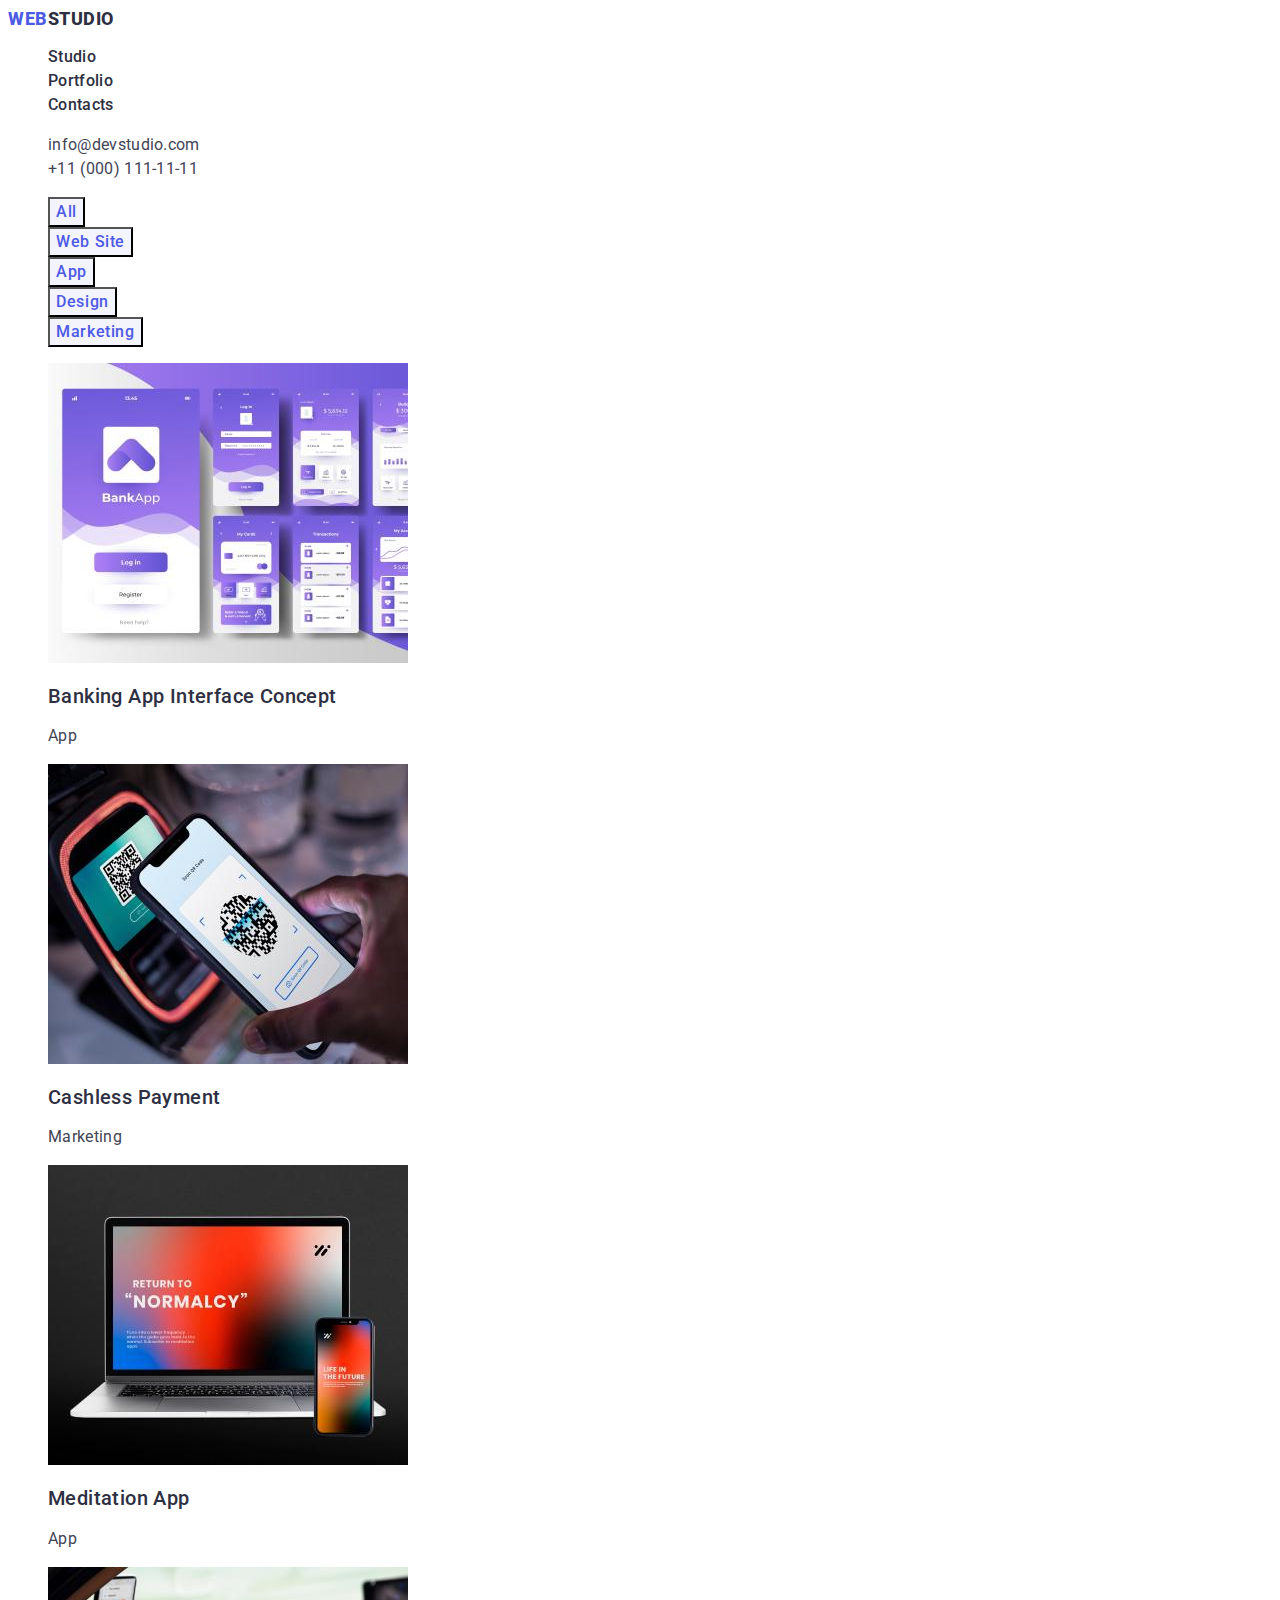
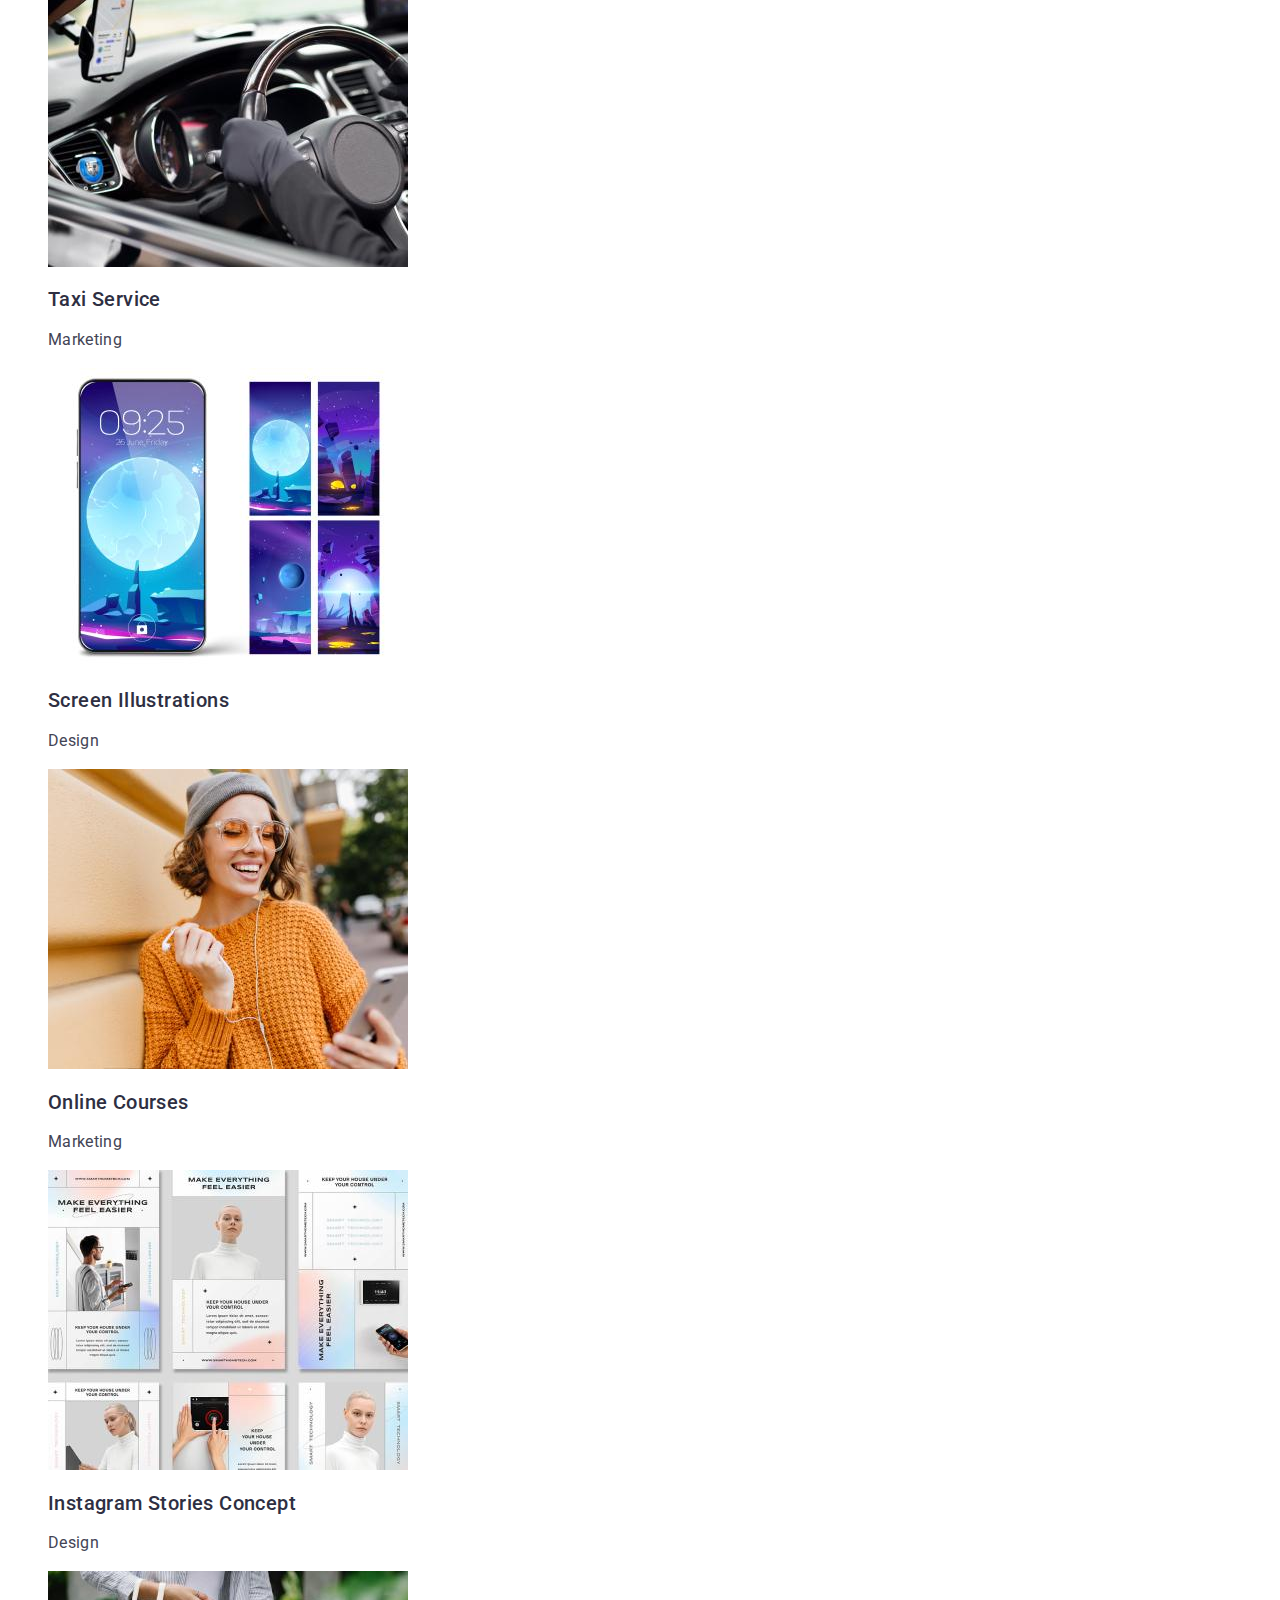
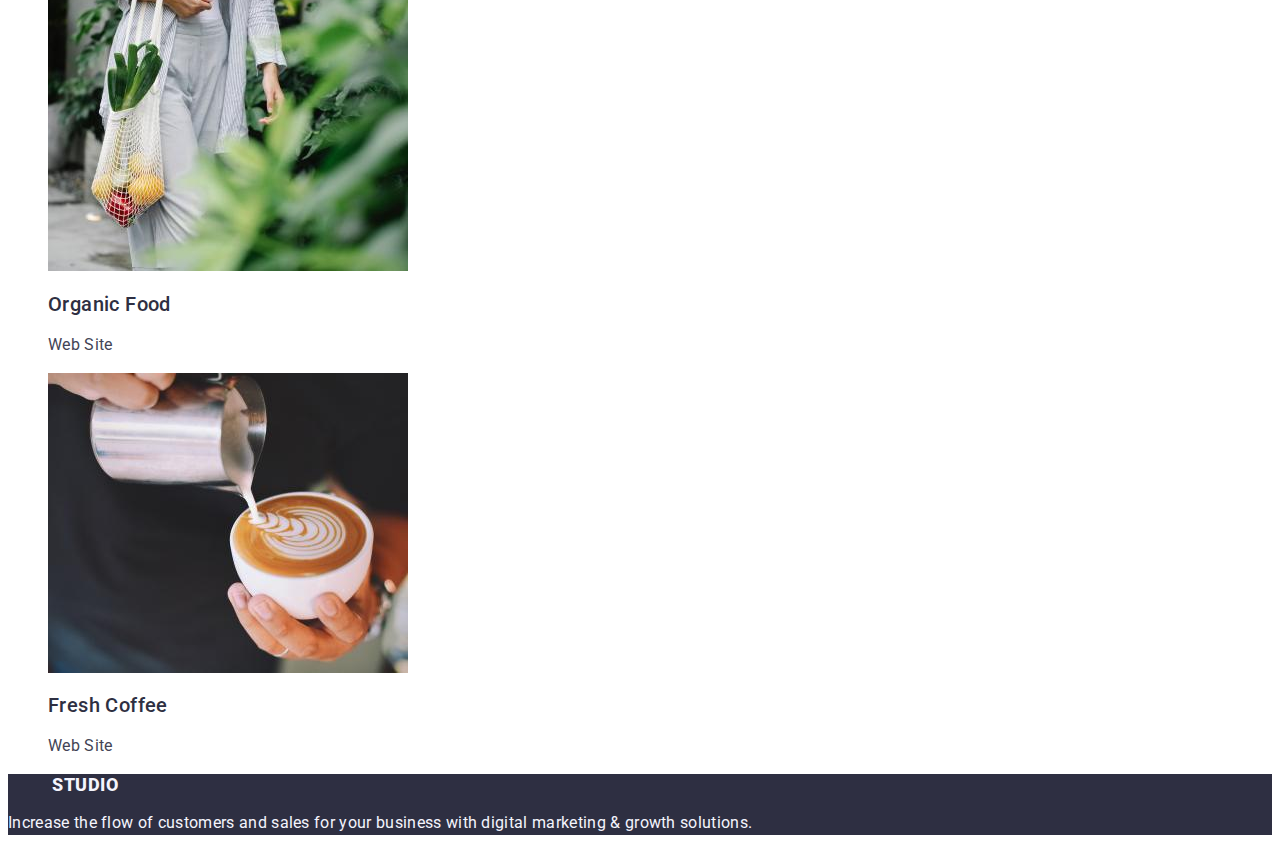
==== commit 066232d3: "commit_4.4" ====
--- a/portfolio.html
+++ b/portfolio.html
@@ -13,19 +13,19 @@
 <header class="header"> 
     <nav class="header-nav">
         <a href="./index.html" class="header-logo link">
-            Web<span class="span">STUDIO</span>
+            Web<span class="span">Studio</span>
             </a>
 <!--Планировка составления бизнес проєкта -->
-<ul class="head-list">
-    <li class="head-item"><a href="" class="head-link">Studio</a></li>
-    <li class="head-item"><a href="" class="head-link">Portfolio</a></li>
+<ul class="head-list list">
+    <li class="head-item"><a href="./index.html" class="head-link link">Studio</a></li>
+    <li class="head-item"><a href="./portfolio.html" class="head-link">Portfolio</a></li>
     <li class="head-item"><a href="" class="head-link">Contacts</a></li>
 </ul>
 <!-- Контактная информация -->
 </nav>
 <address class="head-address">
-<ul class="address-list service">
-<li class="address-item"><a href="mailto:info@devstudio.com" class="address-link">info@devstudio.com</a></li>
+<ul class="address-list service list">
+<li class="address-item"><a href="mailto:info@devstudio.com" class="address-link link">info@devstudio.com</a></li>
 <li class="address-item"><a href="tel:+110001111111" class="address-link">+11 (000) 111-11-11</a></li>
 </ul>
 </address>
@@ -33,7 +33,7 @@
 <main class="main" >
         <section class="filter">
             <h1 hidden>Portfolio</h1>
-            <ul class="filter-list">
+            <ul class="filter-list list">
                 <li class="filter-item">
                     <button type="button" class="filter-btn">All</button>
                 </li>
@@ -50,7 +50,7 @@
                     <button type="button" class="filter-btn">Marketing</button>
                 </li>
             </ul>
-            <ul class="card" >
+            <ul class="card list" >
                 <li class="card-item" >
                     <a href="" class="link">  
                         <img src="./images/img1.jpg" alt="banking" width="360" height="300" >
@@ -118,7 +118,7 @@
         </section>
     </main>
 <footer class="footer">
-<a href="./index.html" class="header-logo">
+<a href="./index.html" class="header-logo link">
 <span class="span">Web</span> <span class="span-footer">Studio</span>
 </a>
 <p class="footer-text">
--- a/css/styles.css
+++ b/css/styles.css
@@ -1,5 +1,6 @@
 :root{
     --color-btn:#4D5AE5;
+    --bcg-color-btn:#F4F4FD;
     --color-name:#2E2F42;
     --color-group:#434455;
     --height-btn:1.5;
@@ -55,6 +56,7 @@
 ul {list-style: none;}
 
 .head-link {
+font-weight: 500;
 font-size: 16px;
 line-height: 1.5;
 letter-spacing: 0.02em;
@@ -66,7 +68,11 @@
 }
 
 .head-list .head-link:focus{
-    color: blue;
+    color: #404bbf; 
+}
+
+.head-address{
+font-style: normal
 }
 
 .address-link{
@@ -104,6 +110,7 @@
 line-height: var(--height-btn);
 letter-spacing: 0.04em;
 color: var(--color-btn);
+background-color:var(--bcg-color-btn);
 cursor: pointer;
 }
 
@@ -162,10 +169,11 @@
     line-height: 1.07;
     letter-spacing: 0.02em;
     color: #FFFFFF;
+    text-align: center
 }
 
 .hero-btn{
-    font-family: 'Roboto'sans-serif;
+font-family: "Roboto",sans-serif;
 font-style: normal;
 font-weight: 500;
 font-size: 16px;
@@ -204,6 +212,8 @@
 .mission-head{
     font-family: 'Roboto'sans-serif;
     font-style: normal;
+    text-align: center;
+    text-transform: capitalize;
     font-weight: 700;
     font-size: 36px;
     line-height: 1.11;
@@ -218,6 +228,8 @@
 .team-head{
     font-family: 'Roboto'sans-serif;
     font-style: normal;
+    text-align: center;
+    text-transform: capitalize;
     font-weight: 700;
     font-size: 36px;
     line-height: 1.11;
@@ -225,6 +237,10 @@
     color: #2E2F42;
 }
 
+.taem-item{
+background-color: #FFFFFF
+}
+
 .team-name{
     font-family: 'Roboto'sans-serif;
     font-style: normal;
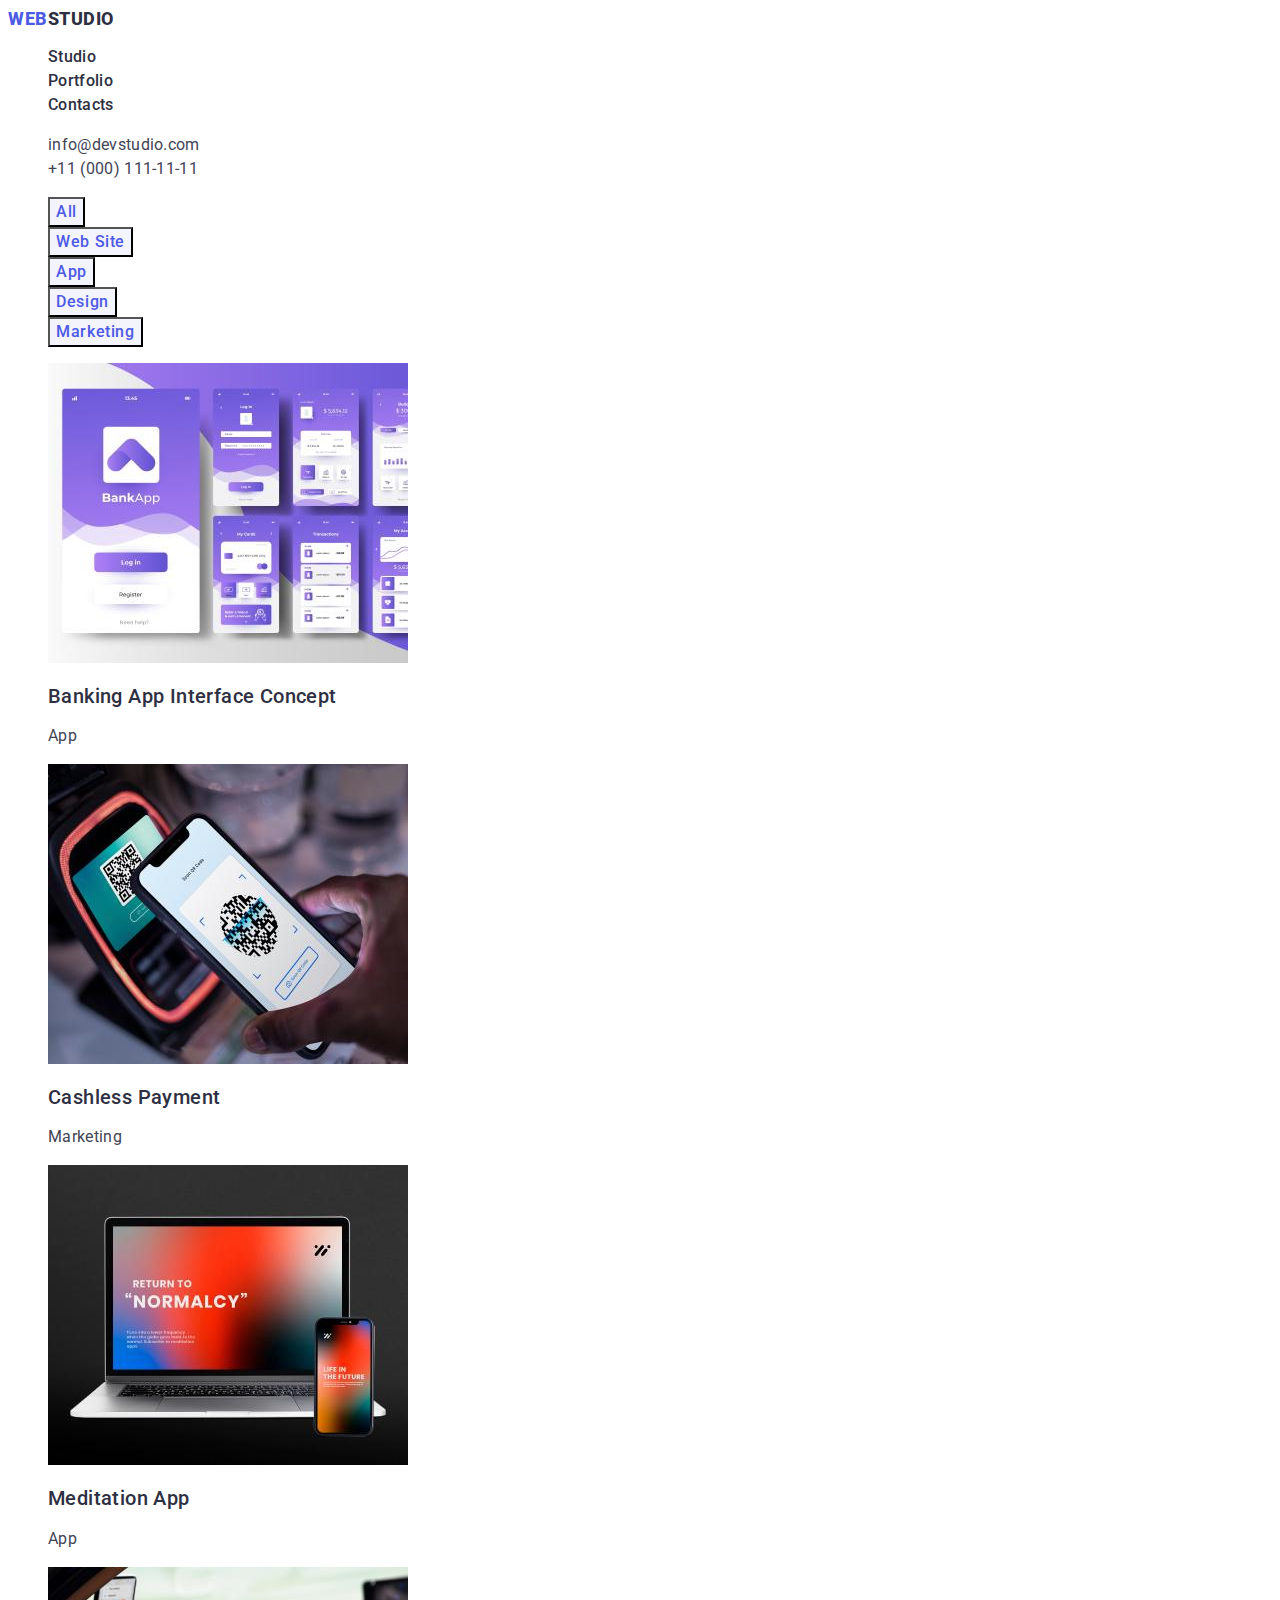
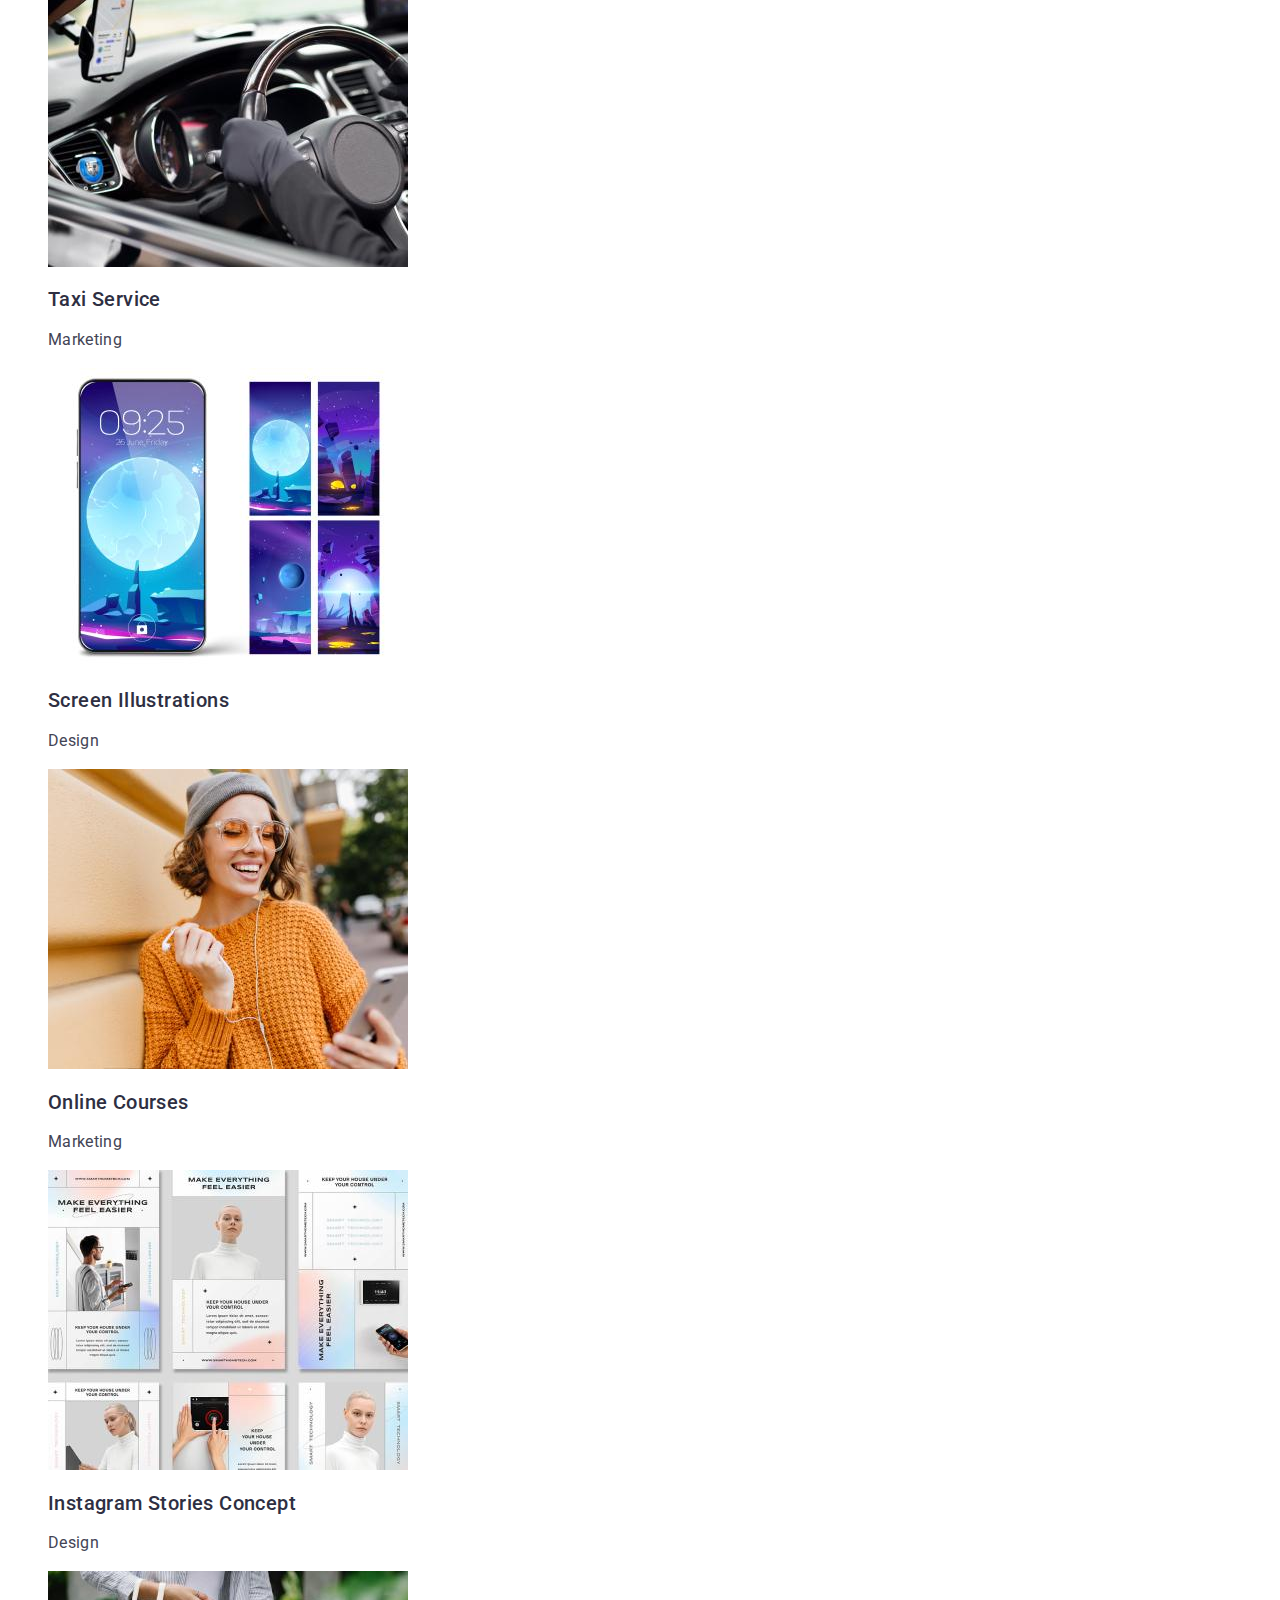
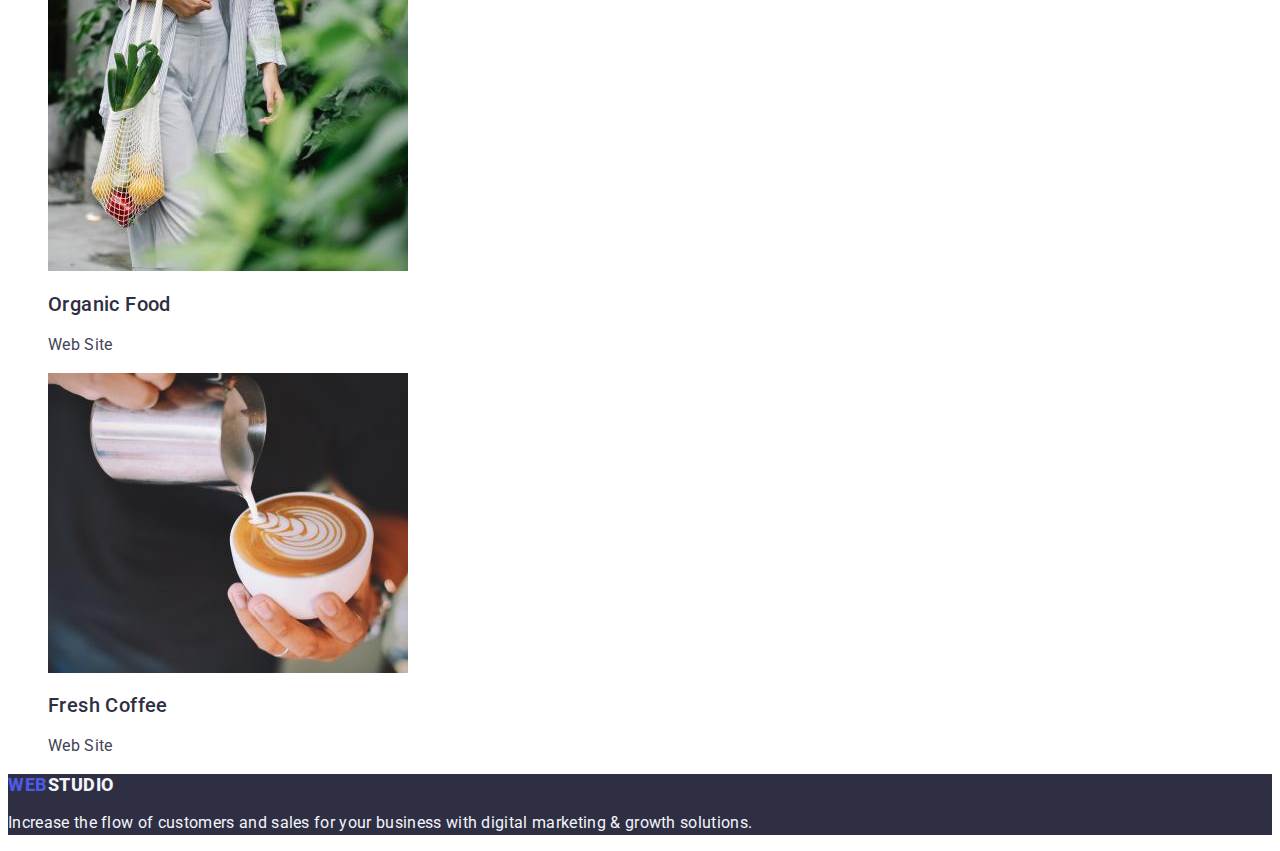
==== commit 97c83fd9: "commit_4.5" ====
--- a/portfolio.html
+++ b/portfolio.html
@@ -18,15 +18,15 @@
 <!--Планировка составления бизнес проєкта -->
 <ul class="head-list list">
     <li class="head-item"><a href="./index.html" class="head-link link">Studio</a></li>
-    <li class="head-item"><a href="./portfolio.html" class="head-link">Portfolio</a></li>
-    <li class="head-item"><a href="" class="head-link">Contacts</a></li>
+    <li class="head-item"><a href="./portfolio.html" class="head-link link">Portfolio</a></li>
+    <li class="head-item"><a href="" class="head-link link">Contacts</a></li>
 </ul>
 <!-- Контактная информация -->
 </nav>
 <address class="head-address">
 <ul class="address-list service list">
 <li class="address-item"><a href="mailto:info@devstudio.com" class="address-link link">info@devstudio.com</a></li>
-<li class="address-item"><a href="tel:+110001111111" class="address-link">+11 (000) 111-11-11</a></li>
+<li class="address-item"><a href="tel:+110001111111" class="address-link link">+11 (000) 111-11-11</a></li>
 </ul>
 </address>
 </header>
@@ -111,7 +111,7 @@
                     <a href="" class="link">  
                         <img src="./images/img9.jpg" alt="fresh-coffee" width="360" height="300">
                         <h2 class="card-name">Fresh Coffee</h2>
-                        <p class="card-group link">Web Site</p>
+                        <p class="card-group">Web Site</p>
                     </a>
                 </li>
             </ul>
@@ -119,7 +119,7 @@
     </main>
 <footer class="footer">
 <a href="./index.html" class="header-logo link">
-<span class="span">Web</span> <span class="span-footer">Studio</span>
+Web<span class="span-footer">Studio</span>
 </a>
 <p class="footer-text">
     Increase the flow of customers and sales for your business with digital marketing & growth solutions.
